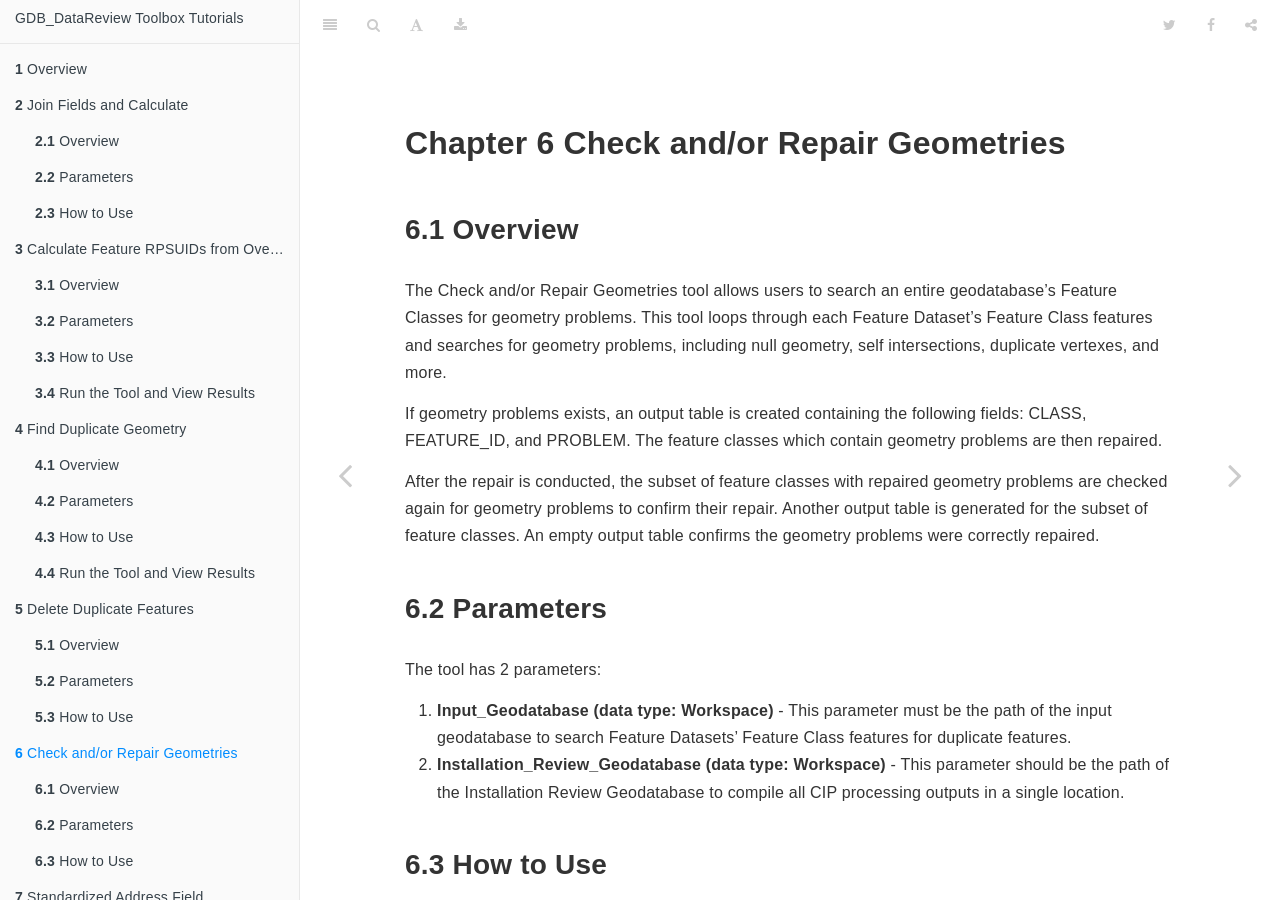
==== tutorialsbook/_book/chkGeom.html @ ae01319d "add tutorialbook htmls" ====
<!DOCTYPE html>
<html >

<head>

  <meta charset="UTF-8">
  <meta http-equiv="X-UA-Compatible" content="IE=edge">
  <title>GDB_DataReview ArcMap Toolbox Tutorials</title>
  <meta name="description" content="How to use the ArcMap GDB_DataReview Toolbox.">
  <meta name="generator" content="bookdown 0.7.8 and GitBook 2.6.7">

  <meta property="og:title" content="GDB_DataReview ArcMap Toolbox Tutorials" />
  <meta property="og:type" content="book" />
  
  
  <meta property="og:description" content="How to use the ArcMap GDB_DataReview Toolbox." />
  

  <meta name="twitter:card" content="summary" />
  <meta name="twitter:title" content="GDB_DataReview ArcMap Toolbox Tutorials" />
  
  <meta name="twitter:description" content="How to use the ArcMap GDB_DataReview Toolbox." />
  

<meta name="author" content="Air Force Civil Engineering Center (AFCEC) Geospatial Integration Office (GIO)">


<meta name="date" content="2018-05-03">

  <meta name="viewport" content="width=device-width, initial-scale=1">
  <meta name="apple-mobile-web-app-capable" content="yes">
  <meta name="apple-mobile-web-app-status-bar-style" content="black">
  
  
<link rel="prev" href="delFeats.html">
<link rel="next" href="stdAdd1.html">
<script src="libs/jquery-2.2.3/jquery.min.js"></script>
<link href="libs/gitbook-2.6.7/css/style.css" rel="stylesheet" />
<link href="libs/gitbook-2.6.7/css/plugin-bookdown.css" rel="stylesheet" />
<link href="libs/gitbook-2.6.7/css/plugin-highlight.css" rel="stylesheet" />
<link href="libs/gitbook-2.6.7/css/plugin-search.css" rel="stylesheet" />
<link href="libs/gitbook-2.6.7/css/plugin-fontsettings.css" rel="stylesheet" />










<link rel="stylesheet" href="style.css" type="text/css" />
</head>

<body>



  <div class="book without-animation with-summary font-size-2 font-family-1" data-basepath=".">

    <div class="book-summary">
      <nav role="navigation">

<ul class="summary">
<li><a href="./">GDB_DataReview Toolbox Tutorials</a></li>

<li class="divider"></li>
<li class="chapter" data-level="1" data-path="index.html"><a href="index.html"><i class="fa fa-check"></i><b>1</b> Overview</a></li>
<li class="chapter" data-level="2" data-path="joinCalc.html"><a href="joinCalc.html"><i class="fa fa-check"></i><b>2</b> Join Fields and Calculate</a><ul>
<li class="chapter" data-level="2.1" data-path="index.html"><a href="index.html#overview"><i class="fa fa-check"></i><b>2.1</b> Overview</a></li>
<li class="chapter" data-level="2.2" data-path="joinCalc.html"><a href="joinCalc.html#parameters"><i class="fa fa-check"></i><b>2.2</b> Parameters</a></li>
<li class="chapter" data-level="2.3" data-path="joinCalc.html"><a href="joinCalc.html#how-to-use"><i class="fa fa-check"></i><b>2.3</b> How to Use</a><ul>
<li class="chapter" data-level="2.3.1" data-path="joinCalc.html"><a href="joinCalc.html#begin-by-opening-the-toolbox"><i class="fa fa-check"></i><b>2.3.1</b> Begin by opening the toolbox</a></li>
<li class="chapter" data-level="2.3.2" data-path="joinCalc.html"><a href="joinCalc.html#fill-out-the-parameters"><i class="fa fa-check"></i><b>2.3.2</b> Fill out the parameters</a></li>
<li class="chapter" data-level="2.3.3" data-path="joinCalc.html"><a href="joinCalc.html#run-the-tool-and-view-results"><i class="fa fa-check"></i><b>2.3.3</b> Run the Tool and View Results</a></li>
</ul></li>
</ul></li>
<li class="chapter" data-level="3" data-path="spatjoinCalc.html"><a href="spatjoinCalc.html"><i class="fa fa-check"></i><b>3</b> Calculate Feature RPSUIDs from Overlapping Polygons</a><ul>
<li class="chapter" data-level="3.1" data-path="spatjoinCalc.html"><a href="spatjoinCalc.html#overview-1"><i class="fa fa-check"></i><b>3.1</b> Overview</a></li>
<li class="chapter" data-level="3.2" data-path="spatjoinCalc.html"><a href="spatjoinCalc.html#parameters-1"><i class="fa fa-check"></i><b>3.2</b> Parameters</a></li>
<li class="chapter" data-level="3.3" data-path="spatjoinCalc.html"><a href="spatjoinCalc.html#how-to-use-1"><i class="fa fa-check"></i><b>3.3</b> How to Use</a><ul>
<li class="chapter" data-level="3.3.1" data-path="spatjoinCalc.html"><a href="spatjoinCalc.html#begin-by-opening-the-toolbox-1"><i class="fa fa-check"></i><b>3.3.1</b> Begin by opening the toolbox</a></li>
<li class="chapter" data-level="3.3.2" data-path="spatjoinCalc.html"><a href="spatjoinCalc.html#fill-out-the-parameters-1"><i class="fa fa-check"></i><b>3.3.2</b> Fill out the parameters</a></li>
</ul></li>
<li class="chapter" data-level="3.4" data-path="spatjoinCalc.html"><a href="spatjoinCalc.html#run-the-tool-and-view-results-1"><i class="fa fa-check"></i><b>3.4</b> Run the Tool and View Results</a></li>
</ul></li>
<li class="chapter" data-level="4" data-path="dupGeom.html"><a href="dupGeom.html"><i class="fa fa-check"></i><b>4</b> Find Duplicate Geometry</a><ul>
<li class="chapter" data-level="4.1" data-path="dupGeom.html"><a href="dupGeom.html#overview-2"><i class="fa fa-check"></i><b>4.1</b> Overview</a></li>
<li class="chapter" data-level="4.2" data-path="dupGeom.html"><a href="dupGeom.html#parameters-2"><i class="fa fa-check"></i><b>4.2</b> Parameters</a></li>
<li class="chapter" data-level="4.3" data-path="dupGeom.html"><a href="dupGeom.html#how-to-use-2"><i class="fa fa-check"></i><b>4.3</b> How to Use</a><ul>
<li class="chapter" data-level="4.3.1" data-path="dupGeom.html"><a href="dupGeom.html#begin-by-opening-the-toolbox-2"><i class="fa fa-check"></i><b>4.3.1</b> Begin by opening the toolbox</a></li>
<li class="chapter" data-level="4.3.2" data-path="dupGeom.html"><a href="dupGeom.html#fill-out-the-parameters-2"><i class="fa fa-check"></i><b>4.3.2</b> Fill out the parameters</a></li>
</ul></li>
<li class="chapter" data-level="4.4" data-path="dupGeom.html"><a href="dupGeom.html#run-the-tool-and-view-results-2"><i class="fa fa-check"></i><b>4.4</b> Run the Tool and View Results</a></li>
</ul></li>
<li class="chapter" data-level="5" data-path="delFeats.html"><a href="delFeats.html"><i class="fa fa-check"></i><b>5</b> Delete Duplicate Features</a><ul>
<li class="chapter" data-level="5.1" data-path="delFeats.html"><a href="delFeats.html#overview-3"><i class="fa fa-check"></i><b>5.1</b> Overview</a></li>
<li class="chapter" data-level="5.2" data-path="delFeats.html"><a href="delFeats.html#parameters-3"><i class="fa fa-check"></i><b>5.2</b> Parameters</a></li>
<li class="chapter" data-level="5.3" data-path="delFeats.html"><a href="delFeats.html#how-to-use-3"><i class="fa fa-check"></i><b>5.3</b> How to Use</a><ul>
<li class="chapter" data-level="5.3.1" data-path="delFeats.html"><a href="delFeats.html#begin-by-opening-the-toolbox-3"><i class="fa fa-check"></i><b>5.3.1</b> Begin by opening the toolbox</a></li>
<li class="chapter" data-level="5.3.2" data-path="delFeats.html"><a href="delFeats.html#fill-out-the-parameters-3"><i class="fa fa-check"></i><b>5.3.2</b> Fill out the parameters</a></li>
<li class="chapter" data-level="5.3.3" data-path="delFeats.html"><a href="delFeats.html#run-the-tool-and-view-results-3"><i class="fa fa-check"></i><b>5.3.3</b> Run the Tool and View Results</a></li>
</ul></li>
</ul></li>
<li class="chapter" data-level="6" data-path="chkGeom.html"><a href="chkGeom.html"><i class="fa fa-check"></i><b>6</b> Check and/or Repair Geometries</a><ul>
<li class="chapter" data-level="6.1" data-path="chkGeom.html"><a href="chkGeom.html#overview-4"><i class="fa fa-check"></i><b>6.1</b> Overview</a></li>
<li class="chapter" data-level="6.2" data-path="chkGeom.html"><a href="chkGeom.html#parameters-4"><i class="fa fa-check"></i><b>6.2</b> Parameters</a></li>
<li class="chapter" data-level="6.3" data-path="chkGeom.html"><a href="chkGeom.html#how-to-use-4"><i class="fa fa-check"></i><b>6.3</b> How to Use</a><ul>
<li class="chapter" data-level="6.3.1" data-path="chkGeom.html"><a href="chkGeom.html#begin-by-opening-the-toolbox-4"><i class="fa fa-check"></i><b>6.3.1</b> Begin by opening the toolbox</a></li>
<li class="chapter" data-level="6.3.2" data-path="chkGeom.html"><a href="chkGeom.html#fill-out-the-parameters-4"><i class="fa fa-check"></i><b>6.3.2</b> Fill out the parameters</a></li>
<li class="chapter" data-level="6.3.3" data-path="chkGeom.html"><a href="chkGeom.html#run-the-tool-and-view-results-4"><i class="fa fa-check"></i><b>6.3.3</b> Run the Tool and View Results</a></li>
</ul></li>
</ul></li>
<li class="chapter" data-level="7" data-path="stdAdd1.html"><a href="stdAdd1.html"><i class="fa fa-check"></i><b>7</b> Standardized Address Field</a><ul>
<li class="chapter" data-level="7.1" data-path="stdAdd1.html"><a href="stdAdd1.html#overview-5"><i class="fa fa-check"></i><b>7.1</b> Overview</a></li>
<li class="chapter" data-level="7.2" data-path="stdAdd1.html"><a href="stdAdd1.html#parameters-5"><i class="fa fa-check"></i><b>7.2</b> Parameters</a></li>
<li class="chapter" data-level="7.3" data-path="stdAdd1.html"><a href="stdAdd1.html#how-to-use-5"><i class="fa fa-check"></i><b>7.3</b> How to Use</a><ul>
<li class="chapter" data-level="7.3.1" data-path="stdAdd1.html"><a href="stdAdd1.html#begin-by-opening-the-toolbox-5"><i class="fa fa-check"></i><b>7.3.1</b> Begin by opening the toolbox</a></li>
<li class="chapter" data-level="7.3.2" data-path="stdAdd1.html"><a href="stdAdd1.html#fill-out-the-parameters-5"><i class="fa fa-check"></i><b>7.3.2</b> Fill out the parameters</a></li>
<li class="chapter" data-level="7.3.3" data-path="stdAdd1.html"><a href="stdAdd1.html#run-the-tool-and-view-results-5"><i class="fa fa-check"></i><b>7.3.3</b> Run the Tool and View Results</a></li>
</ul></li>
</ul></li>
<li class="chapter" data-level="8" data-path="std3.html"><a href="std3.html"><i class="fa fa-check"></i><b>8</b> Standardized Road Prefix, Name, and Suffix</a><ul>
<li class="chapter" data-level="8.1" data-path="std3.html"><a href="std3.html#overview-6"><i class="fa fa-check"></i><b>8.1</b> Overview</a></li>
<li class="chapter" data-level="8.2" data-path="std3.html"><a href="std3.html#parameters-6"><i class="fa fa-check"></i><b>8.2</b> Parameters</a></li>
<li class="chapter" data-level="8.3" data-path="std3.html"><a href="std3.html#how-to-use-6"><i class="fa fa-check"></i><b>8.3</b> How to Use</a><ul>
<li class="chapter" data-level="8.3.1" data-path="std3.html"><a href="std3.html#begin-by-opening-the-toolbox-6"><i class="fa fa-check"></i><b>8.3.1</b> Begin by opening the toolbox</a></li>
<li class="chapter" data-level="8.3.2" data-path="std3.html"><a href="std3.html#fill-out-the-parameters-6"><i class="fa fa-check"></i><b>8.3.2</b> Fill out the parameters</a></li>
</ul></li>
<li class="chapter" data-level="8.4" data-path="std3.html"><a href="std3.html#run-the-tool-and-view-results-6"><i class="fa fa-check"></i><b>8.4</b> Run the Tool and View Results</a></li>
</ul></li>
<li class="chapter" data-level="9" data-path="indtSearch.html"><a href="indtSearch.html"><i class="fa fa-check"></i><b>9</b> Search for Missing and Indeterminant Data</a><ul>
<li class="chapter" data-level="9.1" data-path="indtSearch.html"><a href="indtSearch.html#overview-7"><i class="fa fa-check"></i><b>9.1</b> Overview</a></li>
<li class="chapter" data-level="9.2" data-path="indtSearch.html"><a href="indtSearch.html#parameters-7"><i class="fa fa-check"></i><b>9.2</b> Parameters</a></li>
<li class="chapter" data-level="9.3" data-path="indtSearch.html"><a href="indtSearch.html#how-to-use-7"><i class="fa fa-check"></i><b>9.3</b> How to Use</a><ul>
<li class="chapter" data-level="9.3.1" data-path="indtSearch.html"><a href="indtSearch.html#begin-by-opening-the-toolbox-7"><i class="fa fa-check"></i><b>9.3.1</b> Begin by opening the toolbox</a></li>
<li class="chapter" data-level="9.3.2" data-path="indtSearch.html"><a href="indtSearch.html#fill-out-the-parameters-7"><i class="fa fa-check"></i><b>9.3.2</b> Fill out the parameters</a></li>
</ul></li>
<li class="chapter" data-level="9.4" data-path="indtSearch.html"><a href="indtSearch.html#run-the-tool-and-view-results-7"><i class="fa fa-check"></i><b>9.4</b> Run the Tool and View Results</a></li>
</ul></li>
<li class="chapter" data-level="10" data-path="summIndt.html"><a href="summIndt.html"><i class="fa fa-check"></i><b>10</b> Summarise Indeterminant/Missing Data Tables</a><ul>
<li class="chapter" data-level="10.1" data-path="summIndt.html"><a href="summIndt.html#overview-8"><i class="fa fa-check"></i><b>10.1</b> Overview</a></li>
<li class="chapter" data-level="10.2" data-path="summIndt.html"><a href="summIndt.html#parameters-8"><i class="fa fa-check"></i><b>10.2</b> Parameters</a></li>
<li class="chapter" data-level="10.3" data-path="summIndt.html"><a href="summIndt.html#disclaimer"><i class="fa fa-check"></i><b>10.3</b> Disclaimer</a></li>
<li class="chapter" data-level="10.4" data-path="summIndt.html"><a href="summIndt.html#how-to-use-8"><i class="fa fa-check"></i><b>10.4</b> How to Use</a><ul>
<li class="chapter" data-level="10.4.1" data-path="summIndt.html"><a href="summIndt.html#begin-by-opening-the-toolbox-8"><i class="fa fa-check"></i><b>10.4.1</b> Begin by opening the toolbox</a></li>
<li class="chapter" data-level="10.4.2" data-path="summIndt.html"><a href="summIndt.html#fill-out-the-parameters-8"><i class="fa fa-check"></i><b>10.4.2</b> Fill out the parameters</a></li>
</ul></li>
<li class="chapter" data-level="10.5" data-path="summIndt.html"><a href="summIndt.html#run-the-tool-and-view-results-8"><i class="fa fa-check"></i><b>10.5</b> Run the Tool and View Results</a></li>
</ul></li>
<li class="chapter" data-level="11" data-path="exMeta.html"><a href="exMeta.html"><i class="fa fa-check"></i><b>11</b> Batch Export Metadata</a><ul>
<li class="chapter" data-level="11.1" data-path="exMeta.html"><a href="exMeta.html#overview-9"><i class="fa fa-check"></i><b>11.1</b> Overview</a></li>
<li class="chapter" data-level="11.2" data-path="exMeta.html"><a href="exMeta.html#parameters-9"><i class="fa fa-check"></i><b>11.2</b> Parameters</a></li>
<li class="chapter" data-level="11.3" data-path="exMeta.html"><a href="exMeta.html#how-to-use-9"><i class="fa fa-check"></i><b>11.3</b> How to Use</a><ul>
<li class="chapter" data-level="11.3.1" data-path="exMeta.html"><a href="exMeta.html#begin-by-opening-the-toolbox-9"><i class="fa fa-check"></i><b>11.3.1</b> Begin by opening the toolbox</a></li>
<li class="chapter" data-level="11.3.2" data-path="exMeta.html"><a href="exMeta.html#fill-out-the-parameters-9"><i class="fa fa-check"></i><b>11.3.2</b> Fill out the parameters</a></li>
</ul></li>
<li class="chapter" data-level="11.4" data-path="exMeta.html"><a href="exMeta.html#run-the-tool-and-view-results-9"><i class="fa fa-check"></i><b>11.4</b> Run the Tool and View Results</a></li>
</ul></li>
<li class="chapter" data-level="12" data-path="imMeta.html"><a href="imMeta.html"><i class="fa fa-check"></i><b>12</b> Batch Import Metadata</a><ul>
<li class="chapter" data-level="12.1" data-path="imMeta.html"><a href="imMeta.html#overview-10"><i class="fa fa-check"></i><b>12.1</b> Overview</a></li>
<li class="chapter" data-level="12.2" data-path="imMeta.html"><a href="imMeta.html#parameters-10"><i class="fa fa-check"></i><b>12.2</b> Parameters</a></li>
<li class="chapter" data-level="12.3" data-path="imMeta.html"><a href="imMeta.html#how-to-use-10"><i class="fa fa-check"></i><b>12.3</b> How to Use</a><ul>
<li class="chapter" data-level="12.3.1" data-path="imMeta.html"><a href="imMeta.html#begin-by-opening-the-toolbox-10"><i class="fa fa-check"></i><b>12.3.1</b> Begin by opening the toolbox</a></li>
<li class="chapter" data-level="12.3.2" data-path="imMeta.html"><a href="imMeta.html#fill-out-the-parameters-10"><i class="fa fa-check"></i><b>12.3.2</b> Fill out the parameters</a></li>
</ul></li>
<li class="chapter" data-level="12.4" data-path="imMeta.html"><a href="imMeta.html#run-the-tool-and-view-results-10"><i class="fa fa-check"></i><b>12.4</b> Run the Tool and View Results</a></li>
</ul></li>
<li class="divider"></li>
<li><a href="https://github.com/rstudio/bookdown" target="blank">Published with bookdown</a></li>

</ul>

      </nav>
    </div>

    <div class="book-body">
      <div class="body-inner">
        <div class="book-header" role="navigation">
          <h1>
            <i class="fa fa-circle-o-notch fa-spin"></i><a href="./">GDB_DataReview ArcMap Toolbox Tutorials</a>
          </h1>
        </div>

        <div class="page-wrapper" tabindex="-1" role="main">
          <div class="page-inner">

            <section class="normal" id="section-">
<div id="chkGeom" class="section level1">
<h1><span class="header-section-number">Chapter 6</span> Check and/or Repair Geometries</h1>
<div id="overview-4" class="section level2">
<h2><span class="header-section-number">6.1</span> Overview</h2>
<p>The Check and/or Repair Geometries tool allows users to search an entire geodatabase’s Feature Classes for geometry problems. This tool loops through each Feature Dataset’s Feature Class features and searches for geometry problems, including null geometry, self intersections, duplicate vertexes, and more.</p>
<p>If geometry problems exists, an output table is created containing the following fields: CLASS, FEATURE_ID, and PROBLEM. The feature classes which contain geometry problems are then repaired.</p>
<p>After the repair is conducted, the subset of feature classes with repaired geometry problems are checked again for geometry problems to confirm their repair. Another output table is generated for the subset of feature classes. An empty output table confirms the geometry problems were correctly repaired.</p>
</div>
<div id="parameters-4" class="section level2">
<h2><span class="header-section-number">6.2</span> Parameters</h2>
<p>The tool has 2 parameters:</p>
<ol style="list-style-type: decimal">
<li><strong>Input_Geodatabase (data type: Workspace)</strong> - This parameter must be the path of the input geodatabase to search Feature Datasets’ Feature Class features for duplicate features.<br />
</li>
<li><strong>Installation_Review_Geodatabase (data type: Workspace)</strong> - This parameter should be the path of the Installation Review Geodatabase to compile all CIP processing outputs in a single location.</li>
</ol>
</div>
<div id="how-to-use-4" class="section level2">
<h2><span class="header-section-number">6.3</span> How to Use</h2>
<div id="begin-by-opening-the-toolbox-4" class="section level3">
<h3><span class="header-section-number">6.3.1</span> Begin by opening the toolbox</h3>
Navigate to the location of the script toolbox, then right-click the ‘Check and/or Repair Geometry’ script tool to open (Fig. <a href="chkGeom.html#fig:chkGopen">6.1</a>).
<div class="figure" style="text-align: center"><span id="fig:chkGopen"></span>
<img src="figures/chkG-open.jpg" alt="Opening the Delete Duplicate Features tool"  />
<p class="caption">
Figure 6.1: Opening the Delete Duplicate Features tool
</p>
</div>
</div>
<div id="fill-out-the-parameters-4" class="section level3">
<h3><span class="header-section-number">6.3.2</span> Fill out the parameters</h3>
Next, fill out the parameters for the tool. Here, we want to search all Feature Classes within Feature Datasets in the Example.gdb for duplicate features (Fig. <a href="chkGeom.html#fig:chkGparams">6.2</a>). Last, we specify where we want to output the resulting tables, prefereably in an Installation Review geodatabase specifically for holding CIP processing results.<br />

<div class="figure" style="text-align: center"><span id="fig:chkGparams"></span>
<img src="figures/chkG-params.jpg" alt="Delete Duplicate Features parameters"  />
<p class="caption">
Figure 6.2: Delete Duplicate Features parameters
</p>
</div>
</div>
<div id="run-the-tool-and-view-results-4" class="section level3">
<h3><span class="header-section-number">6.3.3</span> Run the Tool and View Results</h3>
While the tool runs (with Background Processing disabled), we can see the messages from the tool, which displays the following: how many feature classes are being checked for geometry problems, how many geometry problems that were found, where the output results are found, how many and which feature classes will be processed to repair geometry problems, how many feature classes are being re-checked for geometry errors, and how many geometry problems were found after the re-check (Fig. <a href="chkGeom.html#fig:chkGmessages">6.3</a>).
<div class="figure" style="text-align: center"><span id="fig:chkGmessages"></span>
<img src="figures/chkG-messages.jpg" alt="Delete Duplicate Features messages"  />
<p class="caption">
Figure 6.3: Delete Duplicate Features messages
</p>
</div>
<p>Here, we see that 16 geometry problems were found in the Yaeger CIP geodatabase across 10 different feature classes, with each listed. A re-check was conducted on the 10 feature classes and then 0 geometry problems were found (Fig. <a href="chkGeom.html#fig:chkGafter">6.4</a>).</p>
<div class="figure" style="text-align: center"><span id="fig:chkGafter"></span>
<img src="figures/chkG-after.jpg" alt="Delete Duplicate Features messages"  />
<p class="caption">
Figure 6.4: Delete Duplicate Features messages
</p>
</div>

</div>
</div>
</div>
            </section>

          </div>
        </div>
      </div>
<a href="delFeats.html" class="navigation navigation-prev " aria-label="Previous page"><i class="fa fa-angle-left"></i></a>
<a href="stdAdd1.html" class="navigation navigation-next " aria-label="Next page"><i class="fa fa-angle-right"></i></a>
    </div>
  </div>
<script src="libs/gitbook-2.6.7/js/app.min.js"></script>
<script src="libs/gitbook-2.6.7/js/lunr.js"></script>
<script src="libs/gitbook-2.6.7/js/plugin-search.js"></script>
<script src="libs/gitbook-2.6.7/js/plugin-sharing.js"></script>
<script src="libs/gitbook-2.6.7/js/plugin-fontsettings.js"></script>
<script src="libs/gitbook-2.6.7/js/plugin-bookdown.js"></script>
<script src="libs/gitbook-2.6.7/js/jquery.highlight.js"></script>
<script>
gitbook.require(["gitbook"], function(gitbook) {
gitbook.start({
"sharing": {
"github": false,
"facebook": true,
"twitter": true,
"google": false,
"linkedin": false,
"weibo": false,
"instapper": false,
"vk": false,
"all": ["facebook", "google", "twitter", "linkedin", "weibo", "instapaper"]
},
"fontsettings": {
"theme": "white",
"family": "sans",
"size": 2
},
"edit": {
"link": null,
"text": null
},
"download": ["GDB_DataReview_Toolbox_Tutorials.pdf", "GDB_DataReview_Toolbox_Tutorials.epub"],
"toc": {
"collapse": "subsection"
}
});
});
</script>

</body>

</html>
---- tutorialsbook/_book/libs/gitbook-2.6.7/css/plugin-highlight.css ----
.book .book-body .page-wrapper .page-inner section.normal pre,
.book .book-body .page-wrapper .page-inner section.normal code {
  /* http://jmblog.github.com/color-themes-for-google-code-highlightjs */
  /* Tomorrow Comment */
  /* Tomorrow Red */
  /* Tomorrow Orange */
  /* Tomorrow Yellow */
  /* Tomorrow Green */
  /* Tomorrow Aqua */
  /* Tomorrow Blue */
  /* Tomorrow Purple */
}
.book .book-body .page-wrapper .page-inner section.normal pre .hljs-comment,
.book .book-body .page-wrapper .page-inner section.normal code .hljs-comment,
.book .book-body .page-wrapper .page-inner section.normal pre .hljs-title,
.book .book-body .page-wrapper .page-inner section.normal code .hljs-title {
  color: #8e908c;
}
.book .book-body .page-wrapper .page-inner section.normal pre .hljs-variable,
.book .book-body .page-wrapper .page-inner section.normal code .hljs-variable,
.book .book-body .page-wrapper .page-inner section.normal pre .hljs-attribute,
.book .book-body .page-wrapper .page-inner section.normal code .hljs-attribute,
.book .book-body .page-wrapper .page-inner section.normal pre .hljs-tag,
.book .book-body .page-wrapper .page-inner section.normal code .hljs-tag,
.book .book-body .page-wrapper .page-inner section.normal pre .hljs-regexp,
.book .book-body .page-wrapper .page-inner section.normal code .hljs-regexp,
.book .book-body .page-wrapper .page-inner section.normal pre .ruby .hljs-constant,
.book .book-body .page-wrapper .page-inner section.normal code .ruby .hljs-constant,
.book .book-body .page-wrapper .page-inner section.normal pre .xml .hljs-tag .hljs-title,
.book .book-body .page-wrapper .page-inner section.normal code .xml .hljs-tag .hljs-title,
.book .book-body .page-wrapper .page-inner section.normal pre .xml .hljs-pi,
.book .book-body .page-wrapper .page-inner section.normal code .xml .hljs-pi,
.book .book-body .page-wrapper .page-inner section.normal pre .xml .hljs-doctype,
.book .book-body .page-wrapper .page-inner section.normal code .xml .hljs-doctype,
.book .book-body .page-wrapper .page-inner section.normal pre .html .hljs-doctype,
.book .book-body .page-wrapper .page-inner section.normal code .html .hljs-doctype,
.book .book-body .page-wrapper .page-inner section.normal pre .css .hljs-id,
.book .book-body .page-wrapper .page-inner section.normal code .css .hljs-id,
.book .book-body .page-wrapper .page-inner section.normal pre .css .hljs-class,
.book .book-body .page-wrapper .page-inner section.normal code .css .hljs-class,
.book .book-body .page-wrapper .page-inner section.normal pre .css .hljs-pseudo,
.book .book-body .page-wrapper .page-inner section.normal code .css .hljs-pseudo {
  color: #c82829;
}
.book .book-body .page-wrapper .page-inner section.normal pre .hljs-number,
.book .book-body .page-wrapper .page-inner section.normal code .hljs-number,
.book .book-body .page-wrapper .page-inner section.normal pre .hljs-preprocessor,
.book .book-body .page-wrapper .page-inner section.normal code .hljs-preprocessor,
.book .book-body .page-wrapper .page-inner section.normal pre .hljs-pragma,
.book .book-body .page-wrapper .page-inner section.normal code .hljs-pragma,
.book .book-body .page-wrapper .page-inner section.normal pre .hljs-built_in,
.book .book-body .page-wrapper .page-inner section.normal code .hljs-built_in,
.book .book-body .page-wrapper .page-inner section.normal pre .hljs-literal,
.book .book-body .page-wrapper .page-inner section.normal code .hljs-literal,
.book .book-body .page-wrapper .page-inner section.normal pre .hljs-params,
.book .book-body .page-wrapper .page-inner section.normal code .hljs-params,
.book .book-body .page-wrapper .page-inner section.normal pre .hljs-constant,
.book .book-body .page-wrapper .page-inner section.normal code .hljs-constant {
  color: #f5871f;
}
.book .book-body .page-wrapper .page-inner section.normal pre .ruby .hljs-class .hljs-title,
.book .book-body .page-wrapper .page-inner section.normal code .ruby .hljs-class .hljs-title,
.book .book-body .page-wrapper .page-inner section.normal pre .css .hljs-rules .hljs-attribute,
.book .book-body .page-wrapper .page-inner section.normal code .css .hljs-rules .hljs-attribute {
  color: #eab700;
}
.book .book-body .page-wrapper .page-inner section.normal pre .hljs-string,
.book .book-body .page-wrapper .page-inner section.normal code .hljs-string,
.book .book-body .page-wrapper .page-inner section.normal pre .hljs-value,
.book .book-body .page-wrapper .page-inner section.normal code .hljs-value,
.book .book-body .page-wrapper .page-inner section.normal pre .hljs-inheritance,
.book .book-body .page-wrapper .page-inner section.normal code .hljs-inheritance,
.book .book-body .page-wrapper .page-inner section.normal pre .hljs-header,
.book .book-body .page-wrapper .page-inner section.normal code .hljs-header,
.book .book-body .page-wrapper .page-inner section.normal pre .ruby .hljs-symbol,
.book .book-body .page-wrapper .page-inner section.normal code .ruby .hljs-symbol,
.book .book-body .page-wrapper .page-inner section.normal pre .xml .hljs-cdata,
.book .book-body .page-wrapper .page-inner section.normal code .xml .hljs-cdata {
  color: #718c00;
}
.book .book-body .page-wrapper .page-inner section.normal pre .css .hljs-hexcolor,
.book .book-body .page-wrapper .page-inner section.normal code .css .hljs-hexcolor {
  color: #3e999f;
}
.book .book-body .page-wrapper .page-inner section.normal pre .hljs-function,
.book .book-body .page-wrapper .page-inner section.normal code .hljs-function,
.book .book-body .page-wrapper .page-inner section.normal pre .python .hljs-decorator,
.book .book-body .page-wrapper .page-inner section.normal code .python .hljs-decorator,
.book .book-body .page-wrapper .page-inner section.normal pre .python .hljs-title,
.book .book-body .page-wrapper .page-inner section.normal code .python .hljs-title,
.book .book-body .page-wrapper .page-inner section.normal pre .ruby .hljs-function .hljs-title,
.book .book-body .page-wrapper .page-inner section.normal code .ruby .hljs-function .hljs-title,
.book .book-body .page-wrapper .page-inner section.normal pre .ruby .hljs-title .hljs-keyword,
.book .book-body .page-wrapper .page-inner section.normal code .ruby .hljs-title .hljs-keyword,
.book .book-body .page-wrapper .page-inner section.normal pre .perl .hljs-sub,
.book .book-body .page-wrapper .page-inner section.normal code .perl .hljs-sub,
.book .book-body .page-wrapper .page-inner section.normal pre .javascript .hljs-title,
.book .book-body .page-wrapper .page-inner section.normal code .javascript .hljs-title,
.book .book-body .page-wrapper .page-inner section.normal pre .coffeescript .hljs-title,
.book .book-body .page-wrapper .page-inner section.normal code .coffeescript .hljs-title {
  color: #4271ae;
}
.book .book-body .page-wrapper .page-inner section.normal pre .hljs-keyword,
.book .book-body .page-wrapper .page-inner section.normal code .hljs-keyword,
.book .book-body .page-wrapper .page-inner section.normal pre .javascript .hljs-function,
.book .book-body .page-wrapper .page-inner section.normal code .javascript .hljs-function {
  color: #8959a8;
}
.book .book-body .page-wrapper .page-inner section.normal pre .hljs,
.book .book-body .page-wrapper .page-inner section.normal code .hljs {
  display: block;
  background: white;
  color: #4d4d4c;
  padding: 0.5em;
}
.book .book-body .page-wrapper .page-inner section.normal pre .coffeescript .javascript,
.book .book-body .page-wrapper .page-inner section.normal code .coffeescript .javascript,
.book .book-body .page-wrapper .page-inner section.normal pre .javascript .xml,
.book .book-body .page-wrapper .page-inner section.normal code .javascript .xml,
.book .book-body .page-wrapper .page-inner section.normal pre .tex .hljs-formula,
.book .book-body .page-wrapper .page-inner section.normal code .tex .hljs-formula,
.book .book-body .page-wrapper .page-inner section.normal pre .xml .javascript,
.book .book-body .page-wrapper .page-inner section.normal code .xml .javascript,
.book .book-body .page-wrapper .page-inner section.normal pre .xml .vbscript,
.book .book-body .page-wrapper .page-inner section.normal code .xml .vbscript,
.book .book-body .page-wrapper .page-inner section.normal pre .xml .css,
.book .book-body .page-wrapper .page-inner section.normal code .xml .css,
.book .book-body .page-wrapper .page-inner section.normal pre .xml .hljs-cdata,
.book .book-body .page-wrapper .page-inner section.normal code .xml .hljs-cdata {
  opacity: 0.5;
}
.book.color-theme-1 .book-body .page-wrapper .page-inner section.normal pre,
.book.color-theme-1 .book-body .page-wrapper .page-inner section.normal code {
  /*

Orginal Style from ethanschoonover.com/solarized (c) Jeremy Hull <sourdrums@gmail.com>

*/
  /* Solarized Green */
  /* Solarized Cyan */
  /* Solarized Blue */
  /* Solarized Yellow */
  /* Solarized Orange */
  /* Solarized Red */
  /* Solarized Violet */
}
.book.color-theme-1 .book-body .page-wrapper .page-inner section.normal pre .hljs,
.book.color-theme-1 .book-body .page-wrapper .page-inner section.normal code .hljs {
  display: block;
  padding: 0.5em;
  background: #fdf6e3;
  color: #657b83;
}
.book.color-theme-1 .book-body .page-wrapper .page-inner section.normal pre .hljs-comment,
.book.color-theme-1 .book-body .page-wrapper .page-inner section.normal code .hljs-comment,
.book.color-theme-1 .book-body .page-wrapper .page-inner section.normal pre .hljs-template_comment,
.book.color-theme-1 .book-body .page-wrapper .page-inner section.normal code .hljs-template_comment,
.book.color-theme-1 .book-body .page-wrapper .page-inner section.normal pre .diff .hljs-header,
.book.color-theme-1 .book-body .page-wrapper .page-inner section.normal code .diff .hljs-header,
.book.color-theme-1 .book-body .page-wrapper .page-inner section.normal pre .hljs-doctype,
.book.color-theme-1 .book-body .page-wrapper .page-inner section.normal code .hljs-doctype,
.book.color-theme-1 .book-body .page-wrapper .page-inner section.normal pre .hljs-pi,
.book.color-theme-1 .book-body .page-wrapper .page-inner section.normal code .hljs-pi,
.book.color-theme-1 .book-body .page-wrapper .page-inner section.normal pre .lisp .hljs-string,
.book.color-theme-1 .book-body .page-wrapper .page-inner section.normal code .lisp .hljs-string,
.book.color-theme-1 .book-body .page-wrapper .page-inner section.normal pre .hljs-javadoc,
.book.color-theme-1 .book-body .page-wrapper .page-inner section.normal code .hljs-javadoc {
  color: #93a1a1;
}
.book.color-theme-1 .book-body .page-wrapper .page-inner section.normal pre .hljs-keyword,
.book.color-theme-1 .book-body .page-wrapper .page-inner section.normal code .hljs-keyword,
.book.color-theme-1 .book-body .page-wrapper .page-inner section.normal pre .hljs-winutils,
.book.color-theme-1 .book-body .page-wrapper .page-inner section.normal code .hljs-winutils,
.book.color-theme-1 .book-body .page-wrapper .page-inner section.normal pre .method,
.book.color-theme-1 .book-body .page-wrapper .page-inner section.normal code .method,
.book.color-theme-1 .book-body .page-wrapper .page-inner section.normal pre .hljs-addition,
.book.color-theme-1 .book-body .page-wrapper .page-inner section.normal code .hljs-addition,
.book.color-theme-1 .book-body .page-wrapper .page-inner section.normal pre .css .hljs-tag,
.book.color-theme-1 .book-body .page-wrapper .page-inner section.normal code .css .hljs-tag,
.book.color-theme-1 .book-body .page-wrapper .page-inner section.normal pre .hljs-request,
.book.color-theme-1 .book-body .page-wrapper .page-inner section.normal code .hljs-request,
.book.color-theme-1 .book-body .page-wrapper .page-inner section.normal pre .hljs-status,
.book.color-theme-1 .book-body .page-wrapper .page-inner section.normal code .hljs-status,
.book.color-theme-1 .book-body .page-wrapper .page-inner section.normal pre .nginx .hljs-title,
.book.color-theme-1 .book-body .page-wrapper .page-inner section.normal code .nginx .hljs-title {
  color: #859900;
}
.book.color-theme-1 .book-body .page-wrapper .page-inner section.normal pre .hljs-number,
.book.color-theme-1 .book-body .page-wrapper .page-inner section.normal code .hljs-number,
.book.color-theme-1 .book-body .page-wrapper .page-inner section.normal pre .hljs-command,
.book.color-theme-1 .book-body .page-wrapper .page-inner section.normal code .hljs-command,
.book.color-theme-1 .book-body .page-wrapper .page-inner section.normal pre .hljs-string,
.book.color-theme-1 .book-body .page-wrapper .page-inner section.normal code .hljs-string,
.book.color-theme-1 .book-body .page-wrapper .page-inner section.normal pre .hljs-tag .hljs-value,
.book.color-theme-1 .book-body .page-wrapper .page-inner section.normal code .hljs-tag .hljs-value,
.book.color-theme-1 .book-body .page-wrapper .page-inner section.normal pre .hljs-rules .hljs-value,
.book.color-theme-1 .book-body .page-wrapper .page-inner section.normal code .hljs-rules .hljs-value,
.book.color-theme-1 .book-body .page-wrapper .page-inner section.normal pre .hljs-phpdoc,
.book.color-theme-1 .book-body .page-wrapper .page-inner section.normal code .hljs-phpdoc,
.book.color-theme-1 .book-body .page-wrapper .page-inner section.normal pre .tex .hljs-formula,
.book.color-theme-1 .book-body .page-wrapper .page-inner section.normal code .tex .hljs-formula,
.book.color-theme-1 .book-body .page-wrapper .page-inner section.normal pre .hljs-regexp,
.book.color-theme-1 .book-body .page-wrapper .page-inner section.normal code .hljs-regexp,
.book.color-theme-1 .book-body .page-wrapper .page-inner section.normal pre .hljs-hexcolor,
.book.color-theme-1 .book-body .page-wrapper .page-inner section.normal code .hljs-hexcolor,
.book.color-theme-1 .book-body .page-wrapper .page-inner section.normal pre .hljs-link_url,
.book.color-theme-1 .book-body .page-wrapper .page-inner section.normal code .hljs-link_url {
  color: #2aa198;
}
.book.color-theme-1 .book-body .page-wrapper .page-inner section.normal pre .hljs-title,
.book.color-theme-1 .book-body .page-wrapper .page-inner section.normal code .hljs-title,
.book.color-theme-1 .book-body .page-wrapper .page-inner section.normal pre .hljs-localvars,
.book.color-theme-1 .book-body .page-wrapper .page-inner section.normal code .hljs-localvars,
.book.color-theme-1 .book-body .page-wrapper .page-inner section.normal pre .hljs-chunk,
.book.color-theme-1 .book-body .page-wrapper .page-inner section.normal code .hljs-chunk,
.book.color-theme-1 .book-body .page-wrapper .page-inner section.normal pre .hljs-decorator,
.book.color-theme-1 .book-body .page-wrapper .page-inner section.normal code .hljs-decorator,
.book.color-theme-1 .book-body .page-wrapper .page-inner section.normal pre .hljs-built_in,
.book.color-theme-1 .book-body .page-wrapper .page-inner section.normal code .hljs-built_in,
.book.color-theme-1 .book-body .page-wrapper .page-inner section.normal pre .hljs-identifier,
.book.color-theme-1 .book-body .page-wrapper .page-inner section.normal code .hljs-identifier,
.book.color-theme-1 .book-body .page-wrapper .page-inner section.normal pre .vhdl .hljs-literal,
.book.color-theme-1 .book-body .page-wrapper .page-inner section.normal code .vhdl .hljs-literal,
.book.color-theme-1 .book-body .page-wrapper .page-inner section.normal pre .hljs-id,
.book.color-theme-1 .book-body .page-wrapper .page-inner section.normal code .hljs-id,
.book.color-theme-1 .book-body .page-wrapper .page-inner section.normal pre .css .hljs-function,
.book.color-theme-1 .book-body .page-wrapper .page-inner section.normal code .css .hljs-function {
  color: #268bd2;
}
.book.color-theme-1 .book-body .page-wrapper .page-inner section.normal pre .hljs-attribute,
.book.color-theme-1 .book-body .page-wrapper .page-inner section.normal code .hljs-attribute,
.book.color-theme-1 .book-body .page-wrapper .page-inner section.normal pre .hljs-variable,
.book.color-theme-1 .book-body .page-wrapper .page-inner section.normal code .hljs-variable,
.book.color-theme-1 .book-body .page-wrapper .page-inner section.normal pre .lisp .hljs-body,
.book.color-theme-1 .book-body .page-wrapper .page-inner section.normal code .lisp .hljs-body,
.book.color-theme-1 .book-body .page-wrapper .page-inner section.normal pre .smalltalk .hljs-number,
.book.color-theme-1 .book-body .page-wrapper .page-inner section.normal code .smalltalk .hljs-number,
.book.color-theme-1 .book-body .page-wrapper .page-inner section.normal pre .hljs-constant,
.book.color-theme-1 .book-body .page-wrapper .page-inner section.normal code .hljs-constant,
.book.color-theme-1 .book-body .page-wrapper .page-inner section.normal pre .hljs-class .hljs-title,
.book.color-theme-1 .book-body .page-wrapper .page-inner section.normal code .hljs-class .hljs-title,
.book.color-theme-1 .book-body .page-wrapper .page-inner section.normal pre .hljs-parent,
.book.color-theme-1 .book-body .page-wrapper .page-inner section.normal code .hljs-parent,
.book.color-theme-1 .book-body .page-wrapper .page-inner section.normal pre .haskell .hljs-type,
.book.color-theme-1 .book-body .page-wrapper .page-inner section.normal code .haskell .hljs-type,
.book.color-theme-1 .book-body .page-wrapper .page-inner section.normal pre .hljs-link_reference,
.book.color-theme-1 .book-body .page-wrapper .page-inner section.normal code .hljs-link_reference {
  color: #b58900;
}
.book.color-theme-1 .book-body .page-wrapper .page-inner section.normal pre .hljs-preprocessor,
.book.color-theme-1 .book-body .page-wrapper .page-inner section.normal code .hljs-preprocessor,
.book.color-theme-1 .book-body .page-wrapper .page-inner section.normal pre .hljs-preprocessor .hljs-keyword,
.book.color-theme-1 .book-body .page-wrapper .page-inner section.normal code .hljs-preprocessor .hljs-keyword,
.book.color-theme-1 .book-body .page-wrapper .page-inner section.normal pre .hljs-pragma,
.book.color-theme-1 .book-body .page-wrapper .page-inner section.normal code .hljs-pragma,
.book.color-theme-1 .book-body .page-wrapper .page-inner section.normal pre .hljs-shebang,
.book.color-theme-1 .book-body .page-wrapper .page-inner section.normal code .hljs-shebang,
.book.color-theme-1 .book-body .page-wrapper .page-inner section.normal pre .hljs-symbol,
.book.color-theme-1 .book-body .page-wrapper .page-inner section.normal code .hljs-symbol,
.book.color-theme-1 .book-body .page-wrapper .page-inner section.normal pre .hljs-symbol .hljs-string,
.book.color-theme-1 .book-body .page-wrapper .page-inner section.normal code .hljs-symbol .hljs-string,
.book.color-theme-1 .book-body .page-wrapper .page-inner section.normal pre .diff .hljs-change,
.book.color-theme-1 .book-body .page-wrapper .page-inner section.normal code .diff .hljs-change,
.book.color-theme-1 .book-body .page-wrapper .page-inner section.normal pre .hljs-special,
.book.color-theme-1 .book-body .page-wrapper .page-inner section.normal code .hljs-special,
.book.color-theme-1 .book-body .page-wrapper .page-inner section.normal pre .hljs-attr_selector,
.book.color-theme-1 .book-body .page-wrapper .page-inner section.normal code .hljs-attr_selector,
.book.color-theme-1 .book-body .page-wrapper .page-inner section.normal pre .hljs-subst,
.book.color-theme-1 .book-body .page-wrapper .page-inner section.normal code .hljs-subst,
.book.color-theme-1 .book-body .page-wrapper .page-inner section.normal pre .hljs-cdata,
.book.color-theme-1 .book-body .page-wrapper .page-inner section.normal code .hljs-cdata,
.book.color-theme-1 .book-body .page-wrapper .page-inner section.normal pre .clojure .hljs-title,
.book.color-theme-1 .book-body .page-wrapper .page-inner section.normal code .clojure .hljs-title,
.book.color-theme-1 .book-body .page-wrapper .page-inner section.normal pre .css .hljs-pseudo,
.book.color-theme-1 .book-body .page-wrapper .page-inner section.normal code .css .hljs-pseudo,
.book.color-theme-1 .book-body .page-wrapper .page-inner section.normal pre .hljs-header,
.book.color-theme-1 .book-body .page-wrapper .page-inner section.normal code .hljs-header {
  color: #cb4b16;
}
.book.color-theme-1 .book-body .page-wrapper .page-inner section.normal pre .hljs-deletion,
.book.color-theme-1 .book-body .page-wrapper .page-inner section.normal code .hljs-deletion,
.book.color-theme-1 .book-body .page-wrapper .page-inner section.normal pre .hljs-important,
.book.color-theme-1 .book-body .page-wrapper .page-inner section.normal code .hljs-important {
  color: #dc322f;
}
.book.color-theme-1 .book-body .page-wrapper .page-inner section.normal pre .hljs-link_label,
.book.color-theme-1 .book-body .page-wrapper .page-inner section.normal code .hljs-link_label {
  color: #6c71c4;
}
.book.color-theme-1 .book-body .page-wrapper .page-inner section.normal pre .tex .hljs-formula,
.book.color-theme-1 .book-body .page-wrapper .page-inner section.normal code .tex .hljs-formula {
  background: #eee8d5;
}
.book.color-theme-2 .book-body .page-wrapper .page-inner section.normal pre,
.book.color-theme-2 .book-body .page-wrapper .page-inner section.normal code {
  /* Tomorrow Night Bright Theme */
  /* Original theme - https://github.com/chriskempson/tomorrow-theme */
  /* http://jmblog.github.com/color-themes-for-google-code-highlightjs */
  /* Tomorrow Comment */
  /* Tomorrow Red */
  /* Tomorrow Orange */
  /* Tomorrow Yellow */
  /* Tomorrow Green */
  /* Tomorrow Aqua */
  /* Tomorrow Blue */
  /* Tomorrow Purple */
}
.book.color-theme-2 .book-body .page-wrapper .page-inner section.normal pre .hljs-comment,
.book.color-theme-2 .book-body .page-wrapper .page-inner section.normal code .hljs-comment,
.book.color-theme-2 .book-body .page-wrapper .page-inner section.normal pre .hljs-title,
.book.color-theme-2 .book-body .page-wrapper .page-inner section.normal code .hljs-title {
  color: #969896;
}
.book.color-theme-2 .book-body .page-wrapper .page-inner section.normal pre .hljs-variable,
.book.color-theme-2 .book-body .page-wrapper .page-inner section.normal code .hljs-variable,
.book.color-theme-2 .book-body .page-wrapper .page-inner section.normal pre .hljs-attribute,
.book.color-theme-2 .book-body .page-wrapper .page-inner section.normal code .hljs-attribute,
.book.color-theme-2 .book-body .page-wrapper .page-inner section.normal pre .hljs-tag,
.book.color-theme-2 .book-body .page-wrapper .page-inner section.normal code .hljs-tag,
.book.color-theme-2 .book-body .page-wrapper .page-inner section.normal pre .hljs-regexp,
.book.color-theme-2 .book-body .page-wrapper .page-inner section.normal code .hljs-regexp,
.book.color-theme-2 .book-body .page-wrapper .page-inner section.normal pre .ruby .hljs-constant,
.book.color-theme-2 .book-body .page-wrapper .page-inner section.normal code .ruby .hljs-constant,
.book.color-theme-2 .book-body .page-wrapper .page-inner section.normal pre .xml .hljs-tag .hljs-title,
.book.color-theme-2 .book-body .page-wrapper .page-inner section.normal code .xml .hljs-tag .hljs-title,
.book.color-theme-2 .book-body .page-wrapper .page-inner section.normal pre .xml .hljs-pi,
.book.color-theme-2 .book-body .page-wrapper .page-inner section.normal code .xml .hljs-pi,
.book.color-theme-2 .book-body .page-wrapper .page-inner section.normal pre .xml .hljs-doctype,
.book.color-theme-2 .book-body .page-wrapper .page-inner section.normal code .xml .hljs-doctype,
.book.color-theme-2 .book-body .page-wrapper .page-inner section.normal pre .html .hljs-doctype,
.book.color-theme-2 .book-body .page-wrapper .page-inner section.normal code .html .hljs-doctype,
.book.color-theme-2 .book-body .page-wrapper .page-inner section.normal pre .css .hljs-id,
.book.color-theme-2 .book-body .page-wrapper .page-inner section.normal code .css .hljs-id,
.book.color-theme-2 .book-body .page-wrapper .page-inner section.normal pre .css .hljs-class,
.book.color-theme-2 .book-body .page-wrapper .page-inner section.normal code .css .hljs-class,
.book.color-theme-2 .book-body .page-wrapper .page-inner section.normal pre .css .hljs-pseudo,
.book.color-theme-2 .book-body .page-wrapper .page-inner section.normal code .css .hljs-pseudo {
  color: #d54e53;
}
.book.color-theme-2 .book-body .page-wrapper .page-inner section.normal pre .hljs-number,
.book.color-theme-2 .book-body .page-wrapper .page-inner section.normal code .hljs-number,
.book.color-theme-2 .book-body .page-wrapper .page-inner section.normal pre .hljs-preprocessor,
.book.color-theme-2 .book-body .page-wrapper .page-inner section.normal code .hljs-preprocessor,
.book.color-theme-2 .book-body .page-wrapper .page-inner section.normal pre .hljs-pragma,
.book.color-theme-2 .book-body .page-wrapper .page-inner section.normal code .hljs-pragma,
.book.color-theme-2 .book-body .page-wrapper .page-inner section.normal pre .hljs-built_in,
.book.color-theme-2 .book-body .page-wrapper .page-inner section.normal code .hljs-built_in,
.book.color-theme-2 .book-body .page-wrapper .page-inner section.normal pre .hljs-literal,
.book.color-theme-2 .book-body .page-wrapper .page-inner section.normal code .hljs-literal,
.book.color-theme-2 .book-body .page-wrapper .page-inner section.normal pre .hljs-params,
.book.color-theme-2 .book-body .page-wrapper .page-inner section.normal code .hljs-params,
.book.color-theme-2 .book-body .page-wrapper .page-inner section.normal pre .hljs-constant,
.book.color-theme-2 .book-body .page-wrapper .page-inner section.normal code .hljs-constant {
  color: #e78c45;
}
.book.color-theme-2 .book-body .page-wrapper .page-inner section.normal pre .ruby .hljs-class .hljs-title,
.book.color-theme-2 .book-body .page-wrapper .page-inner section.normal code .ruby .hljs-class .hljs-title,
.book.color-theme-2 .book-body .page-wrapper .page-inner section.normal pre .css .hljs-rules .hljs-attribute,
.book.color-theme-2 .book-body .page-wrapper .page-inner section.normal code .css .hljs-rules .hljs-attribute {
  color: #e7c547;
}
.book.color-theme-2 .book-body .page-wrapper .page-inner section.normal pre .hljs-string,
.book.color-theme-2 .book-body .page-wrapper .page-inner section.normal code .hljs-string,
.book.color-theme-2 .book-body .page-wrapper .page-inner section.normal pre .hljs-value,
.book.color-theme-2 .book-body .page-wrapper .page-inner section.normal code .hljs-value,
.book.color-theme-2 .book-body .page-wrapper .page-inner section.normal pre .hljs-inheritance,
.book.color-theme-2 .book-body .page-wrapper .page-inner section.normal code .hljs-inheritance,
.book.color-theme-2 .book-body .page-wrapper .page-inner section.normal pre .hljs-header,
.book.color-theme-2 .book-body .page-wrapper .page-inner section.normal code .hljs-header,
.book.color-theme-2 .book-body .page-wrapper .page-inner section.normal pre .ruby .hljs-symbol,
.book.color-theme-2 .book-body .page-wrapper .page-inner section.normal code .ruby .hljs-symbol,
.book.color-theme-2 .book-body .page-wrapper .page-inner section.normal pre .xml .hljs-cdata,
.book.color-theme-2 .book-body .page-wrapper .page-inner section.normal code .xml .hljs-cdata {
  color: #b9ca4a;
}
.book.color-theme-2 .book-body .page-wrapper .page-inner section.normal pre .css .hljs-hexcolor,
.book.color-theme-2 .book-body .page-wrapper .page-inner section.normal code .css .hljs-hexcolor {
  color: #70c0b1;
}
.book.color-theme-2 .book-body .page-wrapper .page-inner section.normal pre .hljs-function,
.book.color-theme-2 .book-body .page-wrapper .page-inner section.normal code .hljs-function,
.book.color-theme-2 .book-body .page-wrapper .page-inner section.normal pre .python .hljs-decorator,
.book.color-theme-2 .book-body .page-wrapper .page-inner section.normal code .python .hljs-decorator,
.book.color-theme-2 .book-body .page-wrapper .page-inner section.normal pre .python .hljs-title,
.book.color-theme-2 .book-body .page-wrapper .page-inner section.normal code .python .hljs-title,
.book.color-theme-2 .book-body .page-wrapper .page-inner section.normal pre .ruby .hljs-function .hljs-title,
.book.color-theme-2 .book-body .page-wrapper .page-inner section.normal code .ruby .hljs-function .hljs-title,
.book.color-theme-2 .book-body .page-wrapper .page-inner section.normal pre .ruby .hljs-title .hljs-keyword,
.book.color-theme-2 .book-body .page-wrapper .page-inner section.normal code .ruby .hljs-title .hljs-keyword,
.book.color-theme-2 .book-body .page-wrapper .page-inner section.normal pre .perl .hljs-sub,
.book.color-theme-2 .book-body .page-wrapper .page-inner section.normal code .perl .hljs-sub,
.book.color-theme-2 .book-body .page-wrapper .page-inner section.normal pre .javascript .hljs-title,
.book.color-theme-2 .book-body .page-wrapper .page-inner section.normal code .javascript .hljs-title,
.book.color-theme-2 .book-body .page-wrapper .page-inner section.normal pre .coffeescript .hljs-title,
.book.color-theme-2 .book-body .page-wrapper .page-inner section.normal code .coffeescript .hljs-title {
  color: #7aa6da;
}
.book.color-theme-2 .book-body .page-wrapper .page-inner section.normal pre .hljs-keyword,
.book.color-theme-2 .book-body .page-wrapper .page-inner section.normal code .hljs-keyword,
.book.color-theme-2 .book-body .page-wrapper .page-inner section.normal pre .javascript .hljs-function,
.book.color-theme-2 .book-body .page-wrapper .page-inner section.normal code .javascript .hljs-function {
  color: #c397d8;
}
.book.color-theme-2 .book-body .page-wrapper .page-inner section.normal pre .hljs,
.book.color-theme-2 .book-body .page-wrapper .page-inner section.normal code .hljs {
  display: block;
  background: black;
  color: #eaeaea;
  padding: 0.5em;
}
.book.color-theme-2 .book-body .page-wrapper .page-inner section.normal pre .coffeescript .javascript,
.book.color-theme-2 .book-body .page-wrapper .page-inner section.normal code .coffeescript .javascript,
.book.color-theme-2 .book-body .page-wrapper .page-inner section.normal pre .javascript .xml,
.book.color-theme-2 .book-body .page-wrapper .page-inner section.normal code .javascript .xml,
.book.color-theme-2 .book-body .page-wrapper .page-inner section.normal pre .tex .hljs-formula,
.book.color-theme-2 .book-body .page-wrapper .page-inner section.normal code .tex .hljs-formula,
.book.color-theme-2 .book-body .page-wrapper .page-inner section.normal pre .xml .javascript,
.book.color-theme-2 .book-body .page-wrapper .page-inner section.normal code .xml .javascript,
.book.color-theme-2 .book-body .page-wrapper .page-inner section.normal pre .xml .vbscript,
.book.color-theme-2 .book-body .page-wrapper .page-inner section.normal code .xml .vbscript,
.book.color-theme-2 .book-body .page-wrapper .page-inner section.normal pre .xml .css,
.book.color-theme-2 .book-body .page-wrapper .page-inner section.normal code .xml .css,
.book.color-theme-2 .book-body .page-wrapper .page-inner section.normal pre .xml .hljs-cdata,
.book.color-theme-2 .book-body .page-wrapper .page-inner section.normal code .xml .hljs-cdata {
  opacity: 0.5;
}
---- tutorialsbook/_book/libs/gitbook-2.6.7/css/plugin-search.css ----
.book .book-summary .book-search {
  padding: 6px;
  background: transparent;
  position: absolute;
  top: -50px;
  left: 0px;
  right: 0px;
  transition: top 0.5s ease;
}
.book .book-summary .book-search input,
.book .book-summary .book-search input:focus,
.book .book-summary .book-search input:hover {
  width: 100%;
  background: transparent;
  border: 1px solid #ccc;
  box-shadow: none;
  outline: none;
  line-height: 22px;
  padding: 7px 4px;
  color: inherit;
  box-sizing: border-box;
}
.book.with-search .book-summary .book-search {
  top: 0px;
}
.book.with-search .book-summary ul.summary {
  top: 50px;
}
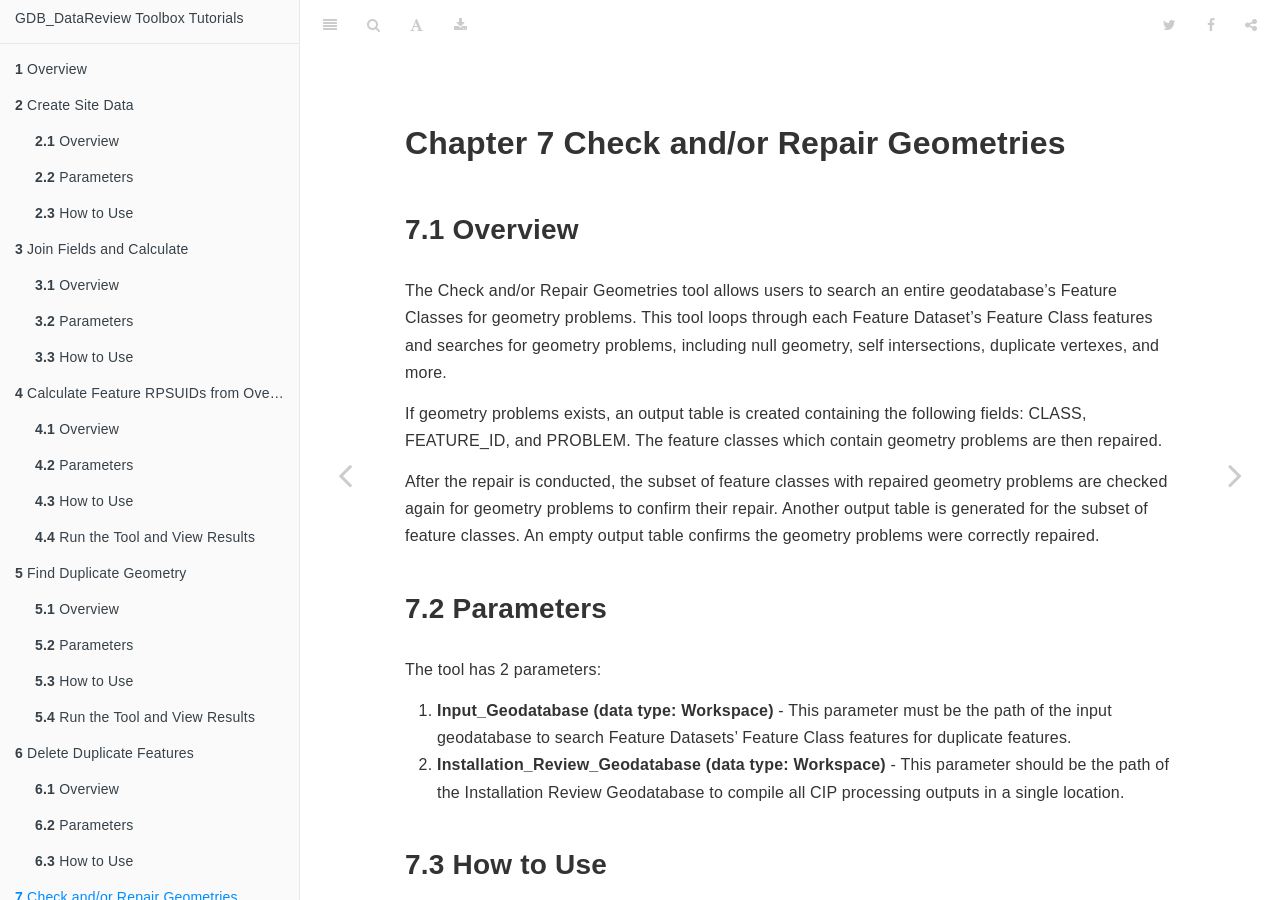
==== commit 0bea87f6: "update tutorialbook html" ====
--- a/tutorialsbook/_book/chkGeom.html
+++ b/tutorialsbook/_book/chkGeom.html
@@ -67,105 +67,114 @@
 
 <li class="divider"></li>
 <li class="chapter" data-level="1" data-path="index.html"><a href="index.html"><i class="fa fa-check"></i><b>1</b> Overview</a></li>
-<li class="chapter" data-level="2" data-path="joinCalc.html"><a href="joinCalc.html"><i class="fa fa-check"></i><b>2</b> Join Fields and Calculate</a><ul>
+<li class="chapter" data-level="2" data-path="siteData.html"><a href="siteData.html"><i class="fa fa-check"></i><b>2</b> Create Site Data</a><ul>
 <li class="chapter" data-level="2.1" data-path="index.html"><a href="index.html#overview"><i class="fa fa-check"></i><b>2.1</b> Overview</a></li>
-<li class="chapter" data-level="2.2" data-path="joinCalc.html"><a href="joinCalc.html#parameters"><i class="fa fa-check"></i><b>2.2</b> Parameters</a></li>
-<li class="chapter" data-level="2.3" data-path="joinCalc.html"><a href="joinCalc.html#how-to-use"><i class="fa fa-check"></i><b>2.3</b> How to Use</a><ul>
-<li class="chapter" data-level="2.3.1" data-path="joinCalc.html"><a href="joinCalc.html#begin-by-opening-the-toolbox"><i class="fa fa-check"></i><b>2.3.1</b> Begin by opening the toolbox</a></li>
-<li class="chapter" data-level="2.3.2" data-path="joinCalc.html"><a href="joinCalc.html#fill-out-the-parameters"><i class="fa fa-check"></i><b>2.3.2</b> Fill out the parameters</a></li>
-<li class="chapter" data-level="2.3.3" data-path="joinCalc.html"><a href="joinCalc.html#run-the-tool-and-view-results"><i class="fa fa-check"></i><b>2.3.3</b> Run the Tool and View Results</a></li>
-</ul></li>
-</ul></li>
-<li class="chapter" data-level="3" data-path="spatjoinCalc.html"><a href="spatjoinCalc.html"><i class="fa fa-check"></i><b>3</b> Calculate Feature RPSUIDs from Overlapping Polygons</a><ul>
-<li class="chapter" data-level="3.1" data-path="spatjoinCalc.html"><a href="spatjoinCalc.html#overview-1"><i class="fa fa-check"></i><b>3.1</b> Overview</a></li>
-<li class="chapter" data-level="3.2" data-path="spatjoinCalc.html"><a href="spatjoinCalc.html#parameters-1"><i class="fa fa-check"></i><b>3.2</b> Parameters</a></li>
-<li class="chapter" data-level="3.3" data-path="spatjoinCalc.html"><a href="spatjoinCalc.html#how-to-use-1"><i class="fa fa-check"></i><b>3.3</b> How to Use</a><ul>
-<li class="chapter" data-level="3.3.1" data-path="spatjoinCalc.html"><a href="spatjoinCalc.html#begin-by-opening-the-toolbox-1"><i class="fa fa-check"></i><b>3.3.1</b> Begin by opening the toolbox</a></li>
-<li class="chapter" data-level="3.3.2" data-path="spatjoinCalc.html"><a href="spatjoinCalc.html#fill-out-the-parameters-1"><i class="fa fa-check"></i><b>3.3.2</b> Fill out the parameters</a></li>
-</ul></li>
-<li class="chapter" data-level="3.4" data-path="spatjoinCalc.html"><a href="spatjoinCalc.html#run-the-tool-and-view-results-1"><i class="fa fa-check"></i><b>3.4</b> Run the Tool and View Results</a></li>
-</ul></li>
-<li class="chapter" data-level="4" data-path="dupGeom.html"><a href="dupGeom.html"><i class="fa fa-check"></i><b>4</b> Find Duplicate Geometry</a><ul>
-<li class="chapter" data-level="4.1" data-path="dupGeom.html"><a href="dupGeom.html#overview-2"><i class="fa fa-check"></i><b>4.1</b> Overview</a></li>
-<li class="chapter" data-level="4.2" data-path="dupGeom.html"><a href="dupGeom.html#parameters-2"><i class="fa fa-check"></i><b>4.2</b> Parameters</a></li>
-<li class="chapter" data-level="4.3" data-path="dupGeom.html"><a href="dupGeom.html#how-to-use-2"><i class="fa fa-check"></i><b>4.3</b> How to Use</a><ul>
-<li class="chapter" data-level="4.3.1" data-path="dupGeom.html"><a href="dupGeom.html#begin-by-opening-the-toolbox-2"><i class="fa fa-check"></i><b>4.3.1</b> Begin by opening the toolbox</a></li>
-<li class="chapter" data-level="4.3.2" data-path="dupGeom.html"><a href="dupGeom.html#fill-out-the-parameters-2"><i class="fa fa-check"></i><b>4.3.2</b> Fill out the parameters</a></li>
-</ul></li>
-<li class="chapter" data-level="4.4" data-path="dupGeom.html"><a href="dupGeom.html#run-the-tool-and-view-results-2"><i class="fa fa-check"></i><b>4.4</b> Run the Tool and View Results</a></li>
-</ul></li>
-<li class="chapter" data-level="5" data-path="delFeats.html"><a href="delFeats.html"><i class="fa fa-check"></i><b>5</b> Delete Duplicate Features</a><ul>
-<li class="chapter" data-level="5.1" data-path="delFeats.html"><a href="delFeats.html#overview-3"><i class="fa fa-check"></i><b>5.1</b> Overview</a></li>
-<li class="chapter" data-level="5.2" data-path="delFeats.html"><a href="delFeats.html#parameters-3"><i class="fa fa-check"></i><b>5.2</b> Parameters</a></li>
-<li class="chapter" data-level="5.3" data-path="delFeats.html"><a href="delFeats.html#how-to-use-3"><i class="fa fa-check"></i><b>5.3</b> How to Use</a><ul>
-<li class="chapter" data-level="5.3.1" data-path="delFeats.html"><a href="delFeats.html#begin-by-opening-the-toolbox-3"><i class="fa fa-check"></i><b>5.3.1</b> Begin by opening the toolbox</a></li>
-<li class="chapter" data-level="5.3.2" data-path="delFeats.html"><a href="delFeats.html#fill-out-the-parameters-3"><i class="fa fa-check"></i><b>5.3.2</b> Fill out the parameters</a></li>
-<li class="chapter" data-level="5.3.3" data-path="delFeats.html"><a href="delFeats.html#run-the-tool-and-view-results-3"><i class="fa fa-check"></i><b>5.3.3</b> Run the Tool and View Results</a></li>
-</ul></li>
-</ul></li>
-<li class="chapter" data-level="6" data-path="chkGeom.html"><a href="chkGeom.html"><i class="fa fa-check"></i><b>6</b> Check and/or Repair Geometries</a><ul>
-<li class="chapter" data-level="6.1" data-path="chkGeom.html"><a href="chkGeom.html#overview-4"><i class="fa fa-check"></i><b>6.1</b> Overview</a></li>
-<li class="chapter" data-level="6.2" data-path="chkGeom.html"><a href="chkGeom.html#parameters-4"><i class="fa fa-check"></i><b>6.2</b> Parameters</a></li>
-<li class="chapter" data-level="6.3" data-path="chkGeom.html"><a href="chkGeom.html#how-to-use-4"><i class="fa fa-check"></i><b>6.3</b> How to Use</a><ul>
-<li class="chapter" data-level="6.3.1" data-path="chkGeom.html"><a href="chkGeom.html#begin-by-opening-the-toolbox-4"><i class="fa fa-check"></i><b>6.3.1</b> Begin by opening the toolbox</a></li>
-<li class="chapter" data-level="6.3.2" data-path="chkGeom.html"><a href="chkGeom.html#fill-out-the-parameters-4"><i class="fa fa-check"></i><b>6.3.2</b> Fill out the parameters</a></li>
-<li class="chapter" data-level="6.3.3" data-path="chkGeom.html"><a href="chkGeom.html#run-the-tool-and-view-results-4"><i class="fa fa-check"></i><b>6.3.3</b> Run the Tool and View Results</a></li>
-</ul></li>
-</ul></li>
-<li class="chapter" data-level="7" data-path="stdAdd1.html"><a href="stdAdd1.html"><i class="fa fa-check"></i><b>7</b> Standardized Address Field</a><ul>
-<li class="chapter" data-level="7.1" data-path="stdAdd1.html"><a href="stdAdd1.html#overview-5"><i class="fa fa-check"></i><b>7.1</b> Overview</a></li>
-<li class="chapter" data-level="7.2" data-path="stdAdd1.html"><a href="stdAdd1.html#parameters-5"><i class="fa fa-check"></i><b>7.2</b> Parameters</a></li>
-<li class="chapter" data-level="7.3" data-path="stdAdd1.html"><a href="stdAdd1.html#how-to-use-5"><i class="fa fa-check"></i><b>7.3</b> How to Use</a><ul>
-<li class="chapter" data-level="7.3.1" data-path="stdAdd1.html"><a href="stdAdd1.html#begin-by-opening-the-toolbox-5"><i class="fa fa-check"></i><b>7.3.1</b> Begin by opening the toolbox</a></li>
-<li class="chapter" data-level="7.3.2" data-path="stdAdd1.html"><a href="stdAdd1.html#fill-out-the-parameters-5"><i class="fa fa-check"></i><b>7.3.2</b> Fill out the parameters</a></li>
-<li class="chapter" data-level="7.3.3" data-path="stdAdd1.html"><a href="stdAdd1.html#run-the-tool-and-view-results-5"><i class="fa fa-check"></i><b>7.3.3</b> Run the Tool and View Results</a></li>
-</ul></li>
-</ul></li>
-<li class="chapter" data-level="8" data-path="std3.html"><a href="std3.html"><i class="fa fa-check"></i><b>8</b> Standardized Road Prefix, Name, and Suffix</a><ul>
-<li class="chapter" data-level="8.1" data-path="std3.html"><a href="std3.html#overview-6"><i class="fa fa-check"></i><b>8.1</b> Overview</a></li>
-<li class="chapter" data-level="8.2" data-path="std3.html"><a href="std3.html#parameters-6"><i class="fa fa-check"></i><b>8.2</b> Parameters</a></li>
-<li class="chapter" data-level="8.3" data-path="std3.html"><a href="std3.html#how-to-use-6"><i class="fa fa-check"></i><b>8.3</b> How to Use</a><ul>
-<li class="chapter" data-level="8.3.1" data-path="std3.html"><a href="std3.html#begin-by-opening-the-toolbox-6"><i class="fa fa-check"></i><b>8.3.1</b> Begin by opening the toolbox</a></li>
-<li class="chapter" data-level="8.3.2" data-path="std3.html"><a href="std3.html#fill-out-the-parameters-6"><i class="fa fa-check"></i><b>8.3.2</b> Fill out the parameters</a></li>
-</ul></li>
-<li class="chapter" data-level="8.4" data-path="std3.html"><a href="std3.html#run-the-tool-and-view-results-6"><i class="fa fa-check"></i><b>8.4</b> Run the Tool and View Results</a></li>
-</ul></li>
-<li class="chapter" data-level="9" data-path="indtSearch.html"><a href="indtSearch.html"><i class="fa fa-check"></i><b>9</b> Search for Missing and Indeterminant Data</a><ul>
-<li class="chapter" data-level="9.1" data-path="indtSearch.html"><a href="indtSearch.html#overview-7"><i class="fa fa-check"></i><b>9.1</b> Overview</a></li>
-<li class="chapter" data-level="9.2" data-path="indtSearch.html"><a href="indtSearch.html#parameters-7"><i class="fa fa-check"></i><b>9.2</b> Parameters</a></li>
-<li class="chapter" data-level="9.3" data-path="indtSearch.html"><a href="indtSearch.html#how-to-use-7"><i class="fa fa-check"></i><b>9.3</b> How to Use</a><ul>
-<li class="chapter" data-level="9.3.1" data-path="indtSearch.html"><a href="indtSearch.html#begin-by-opening-the-toolbox-7"><i class="fa fa-check"></i><b>9.3.1</b> Begin by opening the toolbox</a></li>
-<li class="chapter" data-level="9.3.2" data-path="indtSearch.html"><a href="indtSearch.html#fill-out-the-parameters-7"><i class="fa fa-check"></i><b>9.3.2</b> Fill out the parameters</a></li>
-</ul></li>
-<li class="chapter" data-level="9.4" data-path="indtSearch.html"><a href="indtSearch.html#run-the-tool-and-view-results-7"><i class="fa fa-check"></i><b>9.4</b> Run the Tool and View Results</a></li>
-</ul></li>
-<li class="chapter" data-level="10" data-path="summIndt.html"><a href="summIndt.html"><i class="fa fa-check"></i><b>10</b> Summarise Indeterminant/Missing Data Tables</a><ul>
-<li class="chapter" data-level="10.1" data-path="summIndt.html"><a href="summIndt.html#overview-8"><i class="fa fa-check"></i><b>10.1</b> Overview</a></li>
-<li class="chapter" data-level="10.2" data-path="summIndt.html"><a href="summIndt.html#parameters-8"><i class="fa fa-check"></i><b>10.2</b> Parameters</a></li>
-<li class="chapter" data-level="10.3" data-path="summIndt.html"><a href="summIndt.html#disclaimer"><i class="fa fa-check"></i><b>10.3</b> Disclaimer</a></li>
-<li class="chapter" data-level="10.4" data-path="summIndt.html"><a href="summIndt.html#how-to-use-8"><i class="fa fa-check"></i><b>10.4</b> How to Use</a><ul>
-<li class="chapter" data-level="10.4.1" data-path="summIndt.html"><a href="summIndt.html#begin-by-opening-the-toolbox-8"><i class="fa fa-check"></i><b>10.4.1</b> Begin by opening the toolbox</a></li>
-<li class="chapter" data-level="10.4.2" data-path="summIndt.html"><a href="summIndt.html#fill-out-the-parameters-8"><i class="fa fa-check"></i><b>10.4.2</b> Fill out the parameters</a></li>
-</ul></li>
-<li class="chapter" data-level="10.5" data-path="summIndt.html"><a href="summIndt.html#run-the-tool-and-view-results-8"><i class="fa fa-check"></i><b>10.5</b> Run the Tool and View Results</a></li>
-</ul></li>
-<li class="chapter" data-level="11" data-path="exMeta.html"><a href="exMeta.html"><i class="fa fa-check"></i><b>11</b> Batch Export Metadata</a><ul>
-<li class="chapter" data-level="11.1" data-path="exMeta.html"><a href="exMeta.html#overview-9"><i class="fa fa-check"></i><b>11.1</b> Overview</a></li>
-<li class="chapter" data-level="11.2" data-path="exMeta.html"><a href="exMeta.html#parameters-9"><i class="fa fa-check"></i><b>11.2</b> Parameters</a></li>
-<li class="chapter" data-level="11.3" data-path="exMeta.html"><a href="exMeta.html#how-to-use-9"><i class="fa fa-check"></i><b>11.3</b> How to Use</a><ul>
-<li class="chapter" data-level="11.3.1" data-path="exMeta.html"><a href="exMeta.html#begin-by-opening-the-toolbox-9"><i class="fa fa-check"></i><b>11.3.1</b> Begin by opening the toolbox</a></li>
-<li class="chapter" data-level="11.3.2" data-path="exMeta.html"><a href="exMeta.html#fill-out-the-parameters-9"><i class="fa fa-check"></i><b>11.3.2</b> Fill out the parameters</a></li>
-</ul></li>
-<li class="chapter" data-level="11.4" data-path="exMeta.html"><a href="exMeta.html#run-the-tool-and-view-results-9"><i class="fa fa-check"></i><b>11.4</b> Run the Tool and View Results</a></li>
-</ul></li>
-<li class="chapter" data-level="12" data-path="imMeta.html"><a href="imMeta.html"><i class="fa fa-check"></i><b>12</b> Batch Import Metadata</a><ul>
-<li class="chapter" data-level="12.1" data-path="imMeta.html"><a href="imMeta.html#overview-10"><i class="fa fa-check"></i><b>12.1</b> Overview</a></li>
-<li class="chapter" data-level="12.2" data-path="imMeta.html"><a href="imMeta.html#parameters-10"><i class="fa fa-check"></i><b>12.2</b> Parameters</a></li>
-<li class="chapter" data-level="12.3" data-path="imMeta.html"><a href="imMeta.html#how-to-use-10"><i class="fa fa-check"></i><b>12.3</b> How to Use</a><ul>
-<li class="chapter" data-level="12.3.1" data-path="imMeta.html"><a href="imMeta.html#begin-by-opening-the-toolbox-10"><i class="fa fa-check"></i><b>12.3.1</b> Begin by opening the toolbox</a></li>
-<li class="chapter" data-level="12.3.2" data-path="imMeta.html"><a href="imMeta.html#fill-out-the-parameters-10"><i class="fa fa-check"></i><b>12.3.2</b> Fill out the parameters</a></li>
-</ul></li>
-<li class="chapter" data-level="12.4" data-path="imMeta.html"><a href="imMeta.html#run-the-tool-and-view-results-10"><i class="fa fa-check"></i><b>12.4</b> Run the Tool and View Results</a></li>
+<li class="chapter" data-level="2.2" data-path="siteData.html"><a href="siteData.html#parameters"><i class="fa fa-check"></i><b>2.2</b> Parameters</a></li>
+<li class="chapter" data-level="2.3" data-path="siteData.html"><a href="siteData.html#how-to-use"><i class="fa fa-check"></i><b>2.3</b> How to Use</a><ul>
+<li class="chapter" data-level="2.3.1" data-path="siteData.html"><a href="siteData.html#begin-by-opening-the-toolbox"><i class="fa fa-check"></i><b>2.3.1</b> Begin by opening the toolbox</a></li>
+<li class="chapter" data-level="2.3.2" data-path="siteData.html"><a href="siteData.html#fill-out-the-parameters"><i class="fa fa-check"></i><b>2.3.2</b> Fill out the parameters</a></li>
+<li class="chapter" data-level="2.3.3" data-path="siteData.html"><a href="siteData.html#run-the-tool-and-view-results"><i class="fa fa-check"></i><b>2.3.3</b> Run the Tool and View Results</a></li>
+</ul></li>
+</ul></li>
+<li class="chapter" data-level="3" data-path="joinCalc.html"><a href="joinCalc.html"><i class="fa fa-check"></i><b>3</b> Join Fields and Calculate</a><ul>
+<li class="chapter" data-level="3.1" data-path="joinCalc.html"><a href="joinCalc.html#overview-1"><i class="fa fa-check"></i><b>3.1</b> Overview</a></li>
+<li class="chapter" data-level="3.2" data-path="joinCalc.html"><a href="joinCalc.html#parameters-1"><i class="fa fa-check"></i><b>3.2</b> Parameters</a></li>
+<li class="chapter" data-level="3.3" data-path="joinCalc.html"><a href="joinCalc.html#how-to-use-1"><i class="fa fa-check"></i><b>3.3</b> How to Use</a><ul>
+<li class="chapter" data-level="3.3.1" data-path="joinCalc.html"><a href="joinCalc.html#begin-by-opening-the-toolbox-1"><i class="fa fa-check"></i><b>3.3.1</b> Begin by opening the toolbox</a></li>
+<li class="chapter" data-level="3.3.2" data-path="joinCalc.html"><a href="joinCalc.html#fill-out-the-parameters-1"><i class="fa fa-check"></i><b>3.3.2</b> Fill out the parameters</a></li>
+<li class="chapter" data-level="3.3.3" data-path="joinCalc.html"><a href="joinCalc.html#run-the-tool-and-view-results-1"><i class="fa fa-check"></i><b>3.3.3</b> Run the Tool and View Results</a></li>
+</ul></li>
+</ul></li>
+<li class="chapter" data-level="4" data-path="spatjoinCalc.html"><a href="spatjoinCalc.html"><i class="fa fa-check"></i><b>4</b> Calculate Feature RPSUIDs from Overlapping Polygons</a><ul>
+<li class="chapter" data-level="4.1" data-path="spatjoinCalc.html"><a href="spatjoinCalc.html#overview-2"><i class="fa fa-check"></i><b>4.1</b> Overview</a></li>
+<li class="chapter" data-level="4.2" data-path="spatjoinCalc.html"><a href="spatjoinCalc.html#parameters-2"><i class="fa fa-check"></i><b>4.2</b> Parameters</a></li>
+<li class="chapter" data-level="4.3" data-path="spatjoinCalc.html"><a href="spatjoinCalc.html#how-to-use-2"><i class="fa fa-check"></i><b>4.3</b> How to Use</a><ul>
+<li class="chapter" data-level="4.3.1" data-path="spatjoinCalc.html"><a href="spatjoinCalc.html#begin-by-opening-the-toolbox-2"><i class="fa fa-check"></i><b>4.3.1</b> Begin by opening the toolbox</a></li>
+<li class="chapter" data-level="4.3.2" data-path="spatjoinCalc.html"><a href="spatjoinCalc.html#fill-out-the-parameters-2"><i class="fa fa-check"></i><b>4.3.2</b> Fill out the parameters</a></li>
+</ul></li>
+<li class="chapter" data-level="4.4" data-path="spatjoinCalc.html"><a href="spatjoinCalc.html#run-the-tool-and-view-results-2"><i class="fa fa-check"></i><b>4.4</b> Run the Tool and View Results</a></li>
+</ul></li>
+<li class="chapter" data-level="5" data-path="dupGeom.html"><a href="dupGeom.html"><i class="fa fa-check"></i><b>5</b> Find Duplicate Geometry</a><ul>
+<li class="chapter" data-level="5.1" data-path="dupGeom.html"><a href="dupGeom.html#overview-3"><i class="fa fa-check"></i><b>5.1</b> Overview</a></li>
+<li class="chapter" data-level="5.2" data-path="dupGeom.html"><a href="dupGeom.html#parameters-3"><i class="fa fa-check"></i><b>5.2</b> Parameters</a></li>
+<li class="chapter" data-level="5.3" data-path="dupGeom.html"><a href="dupGeom.html#how-to-use-3"><i class="fa fa-check"></i><b>5.3</b> How to Use</a><ul>
+<li class="chapter" data-level="5.3.1" data-path="dupGeom.html"><a href="dupGeom.html#begin-by-opening-the-toolbox-3"><i class="fa fa-check"></i><b>5.3.1</b> Begin by opening the toolbox</a></li>
+<li class="chapter" data-level="5.3.2" data-path="dupGeom.html"><a href="dupGeom.html#fill-out-the-parameters-3"><i class="fa fa-check"></i><b>5.3.2</b> Fill out the parameters</a></li>
+</ul></li>
+<li class="chapter" data-level="5.4" data-path="dupGeom.html"><a href="dupGeom.html#run-the-tool-and-view-results-3"><i class="fa fa-check"></i><b>5.4</b> Run the Tool and View Results</a></li>
+</ul></li>
+<li class="chapter" data-level="6" data-path="delFeats.html"><a href="delFeats.html"><i class="fa fa-check"></i><b>6</b> Delete Duplicate Features</a><ul>
+<li class="chapter" data-level="6.1" data-path="delFeats.html"><a href="delFeats.html#overview-4"><i class="fa fa-check"></i><b>6.1</b> Overview</a></li>
+<li class="chapter" data-level="6.2" data-path="delFeats.html"><a href="delFeats.html#parameters-4"><i class="fa fa-check"></i><b>6.2</b> Parameters</a></li>
+<li class="chapter" data-level="6.3" data-path="delFeats.html"><a href="delFeats.html#how-to-use-4"><i class="fa fa-check"></i><b>6.3</b> How to Use</a><ul>
+<li class="chapter" data-level="6.3.1" data-path="delFeats.html"><a href="delFeats.html#begin-by-opening-the-toolbox-4"><i class="fa fa-check"></i><b>6.3.1</b> Begin by opening the toolbox</a></li>
+<li class="chapter" data-level="6.3.2" data-path="delFeats.html"><a href="delFeats.html#fill-out-the-parameters-4"><i class="fa fa-check"></i><b>6.3.2</b> Fill out the parameters</a></li>
+<li class="chapter" data-level="6.3.3" data-path="delFeats.html"><a href="delFeats.html#run-the-tool-and-view-results-4"><i class="fa fa-check"></i><b>6.3.3</b> Run the Tool and View Results</a></li>
+</ul></li>
+</ul></li>
+<li class="chapter" data-level="7" data-path="chkGeom.html"><a href="chkGeom.html"><i class="fa fa-check"></i><b>7</b> Check and/or Repair Geometries</a><ul>
+<li class="chapter" data-level="7.1" data-path="chkGeom.html"><a href="chkGeom.html#overview-5"><i class="fa fa-check"></i><b>7.1</b> Overview</a></li>
+<li class="chapter" data-level="7.2" data-path="chkGeom.html"><a href="chkGeom.html#parameters-5"><i class="fa fa-check"></i><b>7.2</b> Parameters</a></li>
+<li class="chapter" data-level="7.3" data-path="chkGeom.html"><a href="chkGeom.html#how-to-use-5"><i class="fa fa-check"></i><b>7.3</b> How to Use</a><ul>
+<li class="chapter" data-level="7.3.1" data-path="chkGeom.html"><a href="chkGeom.html#begin-by-opening-the-toolbox-5"><i class="fa fa-check"></i><b>7.3.1</b> Begin by opening the toolbox</a></li>
+<li class="chapter" data-level="7.3.2" data-path="chkGeom.html"><a href="chkGeom.html#fill-out-the-parameters-5"><i class="fa fa-check"></i><b>7.3.2</b> Fill out the parameters</a></li>
+<li class="chapter" data-level="7.3.3" data-path="chkGeom.html"><a href="chkGeom.html#run-the-tool-and-view-results-5"><i class="fa fa-check"></i><b>7.3.3</b> Run the Tool and View Results</a></li>
+</ul></li>
+</ul></li>
+<li class="chapter" data-level="8" data-path="stdAdd1.html"><a href="stdAdd1.html"><i class="fa fa-check"></i><b>8</b> Standardized Address Field</a><ul>
+<li class="chapter" data-level="8.1" data-path="stdAdd1.html"><a href="stdAdd1.html#overview-6"><i class="fa fa-check"></i><b>8.1</b> Overview</a></li>
+<li class="chapter" data-level="8.2" data-path="stdAdd1.html"><a href="stdAdd1.html#parameters-6"><i class="fa fa-check"></i><b>8.2</b> Parameters</a></li>
+<li class="chapter" data-level="8.3" data-path="stdAdd1.html"><a href="stdAdd1.html#how-to-use-6"><i class="fa fa-check"></i><b>8.3</b> How to Use</a><ul>
+<li class="chapter" data-level="8.3.1" data-path="stdAdd1.html"><a href="stdAdd1.html#begin-by-opening-the-toolbox-6"><i class="fa fa-check"></i><b>8.3.1</b> Begin by opening the toolbox</a></li>
+<li class="chapter" data-level="8.3.2" data-path="stdAdd1.html"><a href="stdAdd1.html#fill-out-the-parameters-6"><i class="fa fa-check"></i><b>8.3.2</b> Fill out the parameters</a></li>
+<li class="chapter" data-level="8.3.3" data-path="stdAdd1.html"><a href="stdAdd1.html#run-the-tool-and-view-results-6"><i class="fa fa-check"></i><b>8.3.3</b> Run the Tool and View Results</a></li>
+</ul></li>
+</ul></li>
+<li class="chapter" data-level="9" data-path="std3.html"><a href="std3.html"><i class="fa fa-check"></i><b>9</b> Standardized Road Prefix, Name, and Suffix</a><ul>
+<li class="chapter" data-level="9.1" data-path="std3.html"><a href="std3.html#overview-7"><i class="fa fa-check"></i><b>9.1</b> Overview</a></li>
+<li class="chapter" data-level="9.2" data-path="std3.html"><a href="std3.html#parameters-7"><i class="fa fa-check"></i><b>9.2</b> Parameters</a></li>
+<li class="chapter" data-level="9.3" data-path="std3.html"><a href="std3.html#how-to-use-7"><i class="fa fa-check"></i><b>9.3</b> How to Use</a><ul>
+<li class="chapter" data-level="9.3.1" data-path="std3.html"><a href="std3.html#begin-by-opening-the-toolbox-7"><i class="fa fa-check"></i><b>9.3.1</b> Begin by opening the toolbox</a></li>
+<li class="chapter" data-level="9.3.2" data-path="std3.html"><a href="std3.html#fill-out-the-parameters-7"><i class="fa fa-check"></i><b>9.3.2</b> Fill out the parameters</a></li>
+</ul></li>
+<li class="chapter" data-level="9.4" data-path="std3.html"><a href="std3.html#run-the-tool-and-view-results-7"><i class="fa fa-check"></i><b>9.4</b> Run the Tool and View Results</a></li>
+</ul></li>
+<li class="chapter" data-level="10" data-path="indtSearch.html"><a href="indtSearch.html"><i class="fa fa-check"></i><b>10</b> Search for Missing and Indeterminant Data</a><ul>
+<li class="chapter" data-level="10.1" data-path="indtSearch.html"><a href="indtSearch.html#overview-8"><i class="fa fa-check"></i><b>10.1</b> Overview</a></li>
+<li class="chapter" data-level="10.2" data-path="indtSearch.html"><a href="indtSearch.html#parameters-8"><i class="fa fa-check"></i><b>10.2</b> Parameters</a></li>
+<li class="chapter" data-level="10.3" data-path="indtSearch.html"><a href="indtSearch.html#how-to-use-8"><i class="fa fa-check"></i><b>10.3</b> How to Use</a><ul>
+<li class="chapter" data-level="10.3.1" data-path="indtSearch.html"><a href="indtSearch.html#begin-by-opening-the-toolbox-8"><i class="fa fa-check"></i><b>10.3.1</b> Begin by opening the toolbox</a></li>
+<li class="chapter" data-level="10.3.2" data-path="indtSearch.html"><a href="indtSearch.html#fill-out-the-parameters-8"><i class="fa fa-check"></i><b>10.3.2</b> Fill out the parameters</a></li>
+</ul></li>
+<li class="chapter" data-level="10.4" data-path="indtSearch.html"><a href="indtSearch.html#run-the-tool-and-view-results-8"><i class="fa fa-check"></i><b>10.4</b> Run the Tool and View Results</a></li>
+</ul></li>
+<li class="chapter" data-level="11" data-path="summIndt.html"><a href="summIndt.html"><i class="fa fa-check"></i><b>11</b> Summarise Indeterminant/Missing Data Tables</a><ul>
+<li class="chapter" data-level="11.1" data-path="summIndt.html"><a href="summIndt.html#overview-9"><i class="fa fa-check"></i><b>11.1</b> Overview</a></li>
+<li class="chapter" data-level="11.2" data-path="summIndt.html"><a href="summIndt.html#parameters-9"><i class="fa fa-check"></i><b>11.2</b> Parameters</a></li>
+<li class="chapter" data-level="11.3" data-path="summIndt.html"><a href="summIndt.html#disclaimer"><i class="fa fa-check"></i><b>11.3</b> Disclaimer</a></li>
+<li class="chapter" data-level="11.4" data-path="summIndt.html"><a href="summIndt.html#how-to-use-9"><i class="fa fa-check"></i><b>11.4</b> How to Use</a><ul>
+<li class="chapter" data-level="11.4.1" data-path="summIndt.html"><a href="summIndt.html#begin-by-opening-the-toolbox-9"><i class="fa fa-check"></i><b>11.4.1</b> Begin by opening the toolbox</a></li>
+<li class="chapter" data-level="11.4.2" data-path="summIndt.html"><a href="summIndt.html#fill-out-the-parameters-9"><i class="fa fa-check"></i><b>11.4.2</b> Fill out the parameters</a></li>
+</ul></li>
+<li class="chapter" data-level="11.5" data-path="summIndt.html"><a href="summIndt.html#run-the-tool-and-view-results-9"><i class="fa fa-check"></i><b>11.5</b> Run the Tool and View Results</a></li>
+</ul></li>
+<li class="chapter" data-level="12" data-path="exMeta.html"><a href="exMeta.html"><i class="fa fa-check"></i><b>12</b> Batch Export Metadata</a><ul>
+<li class="chapter" data-level="12.1" data-path="exMeta.html"><a href="exMeta.html#overview-10"><i class="fa fa-check"></i><b>12.1</b> Overview</a></li>
+<li class="chapter" data-level="12.2" data-path="exMeta.html"><a href="exMeta.html#parameters-10"><i class="fa fa-check"></i><b>12.2</b> Parameters</a></li>
+<li class="chapter" data-level="12.3" data-path="exMeta.html"><a href="exMeta.html#how-to-use-10"><i class="fa fa-check"></i><b>12.3</b> How to Use</a><ul>
+<li class="chapter" data-level="12.3.1" data-path="exMeta.html"><a href="exMeta.html#begin-by-opening-the-toolbox-10"><i class="fa fa-check"></i><b>12.3.1</b> Begin by opening the toolbox</a></li>
+<li class="chapter" data-level="12.3.2" data-path="exMeta.html"><a href="exMeta.html#fill-out-the-parameters-10"><i class="fa fa-check"></i><b>12.3.2</b> Fill out the parameters</a></li>
+</ul></li>
+<li class="chapter" data-level="12.4" data-path="exMeta.html"><a href="exMeta.html#run-the-tool-and-view-results-10"><i class="fa fa-check"></i><b>12.4</b> Run the Tool and View Results</a></li>
+</ul></li>
+<li class="chapter" data-level="13" data-path="imMeta.html"><a href="imMeta.html"><i class="fa fa-check"></i><b>13</b> Batch Import Metadata</a><ul>
+<li class="chapter" data-level="13.1" data-path="imMeta.html"><a href="imMeta.html#overview-11"><i class="fa fa-check"></i><b>13.1</b> Overview</a></li>
+<li class="chapter" data-level="13.2" data-path="imMeta.html"><a href="imMeta.html#parameters-11"><i class="fa fa-check"></i><b>13.2</b> Parameters</a></li>
+<li class="chapter" data-level="13.3" data-path="imMeta.html"><a href="imMeta.html#how-to-use-11"><i class="fa fa-check"></i><b>13.3</b> How to Use</a><ul>
+<li class="chapter" data-level="13.3.1" data-path="imMeta.html"><a href="imMeta.html#begin-by-opening-the-toolbox-11"><i class="fa fa-check"></i><b>13.3.1</b> Begin by opening the toolbox</a></li>
+<li class="chapter" data-level="13.3.2" data-path="imMeta.html"><a href="imMeta.html#fill-out-the-parameters-11"><i class="fa fa-check"></i><b>13.3.2</b> Fill out the parameters</a></li>
+</ul></li>
+<li class="chapter" data-level="13.4" data-path="imMeta.html"><a href="imMeta.html#run-the-tool-and-view-results-11"><i class="fa fa-check"></i><b>13.4</b> Run the Tool and View Results</a></li>
 </ul></li>
 <li class="divider"></li>
 <li><a href="https://github.com/rstudio/bookdown" target="blank">Published with bookdown</a></li>
@@ -188,15 +197,15 @@
 
             <section class="normal" id="section-">
 <div id="chkGeom" class="section level1">
-<h1><span class="header-section-number">Chapter 6</span> Check and/or Repair Geometries</h1>
-<div id="overview-4" class="section level2">
-<h2><span class="header-section-number">6.1</span> Overview</h2>
+<h1><span class="header-section-number">Chapter 7</span> Check and/or Repair Geometries</h1>
+<div id="overview-5" class="section level2">
+<h2><span class="header-section-number">7.1</span> Overview</h2>
 <p>The Check and/or Repair Geometries tool allows users to search an entire geodatabase’s Feature Classes for geometry problems. This tool loops through each Feature Dataset’s Feature Class features and searches for geometry problems, including null geometry, self intersections, duplicate vertexes, and more.</p>
 <p>If geometry problems exists, an output table is created containing the following fields: CLASS, FEATURE_ID, and PROBLEM. The feature classes which contain geometry problems are then repaired.</p>
 <p>After the repair is conducted, the subset of feature classes with repaired geometry problems are checked again for geometry problems to confirm their repair. Another output table is generated for the subset of feature classes. An empty output table confirms the geometry problems were correctly repaired.</p>
 </div>
-<div id="parameters-4" class="section level2">
-<h2><span class="header-section-number">6.2</span> Parameters</h2>
+<div id="parameters-5" class="section level2">
+<h2><span class="header-section-number">7.2</span> Parameters</h2>
 <p>The tool has 2 parameters:</p>
 <ol style="list-style-type: decimal">
 <li><strong>Input_Geodatabase (data type: Workspace)</strong> - This parameter must be the path of the input geodatabase to search Feature Datasets’ Feature Class features for duplicate features.<br />
@@ -204,43 +213,43 @@
 <li><strong>Installation_Review_Geodatabase (data type: Workspace)</strong> - This parameter should be the path of the Installation Review Geodatabase to compile all CIP processing outputs in a single location.</li>
 </ol>
 </div>
-<div id="how-to-use-4" class="section level2">
-<h2><span class="header-section-number">6.3</span> How to Use</h2>
-<div id="begin-by-opening-the-toolbox-4" class="section level3">
-<h3><span class="header-section-number">6.3.1</span> Begin by opening the toolbox</h3>
-Navigate to the location of the script toolbox, then right-click the ‘Check and/or Repair Geometry’ script tool to open (Fig. <a href="chkGeom.html#fig:chkGopen">6.1</a>).
+<div id="how-to-use-5" class="section level2">
+<h2><span class="header-section-number">7.3</span> How to Use</h2>
+<div id="begin-by-opening-the-toolbox-5" class="section level3">
+<h3><span class="header-section-number">7.3.1</span> Begin by opening the toolbox</h3>
+Navigate to the location of the script toolbox, then right-click the ‘Check and/or Repair Geometry’ script tool to open (Fig. <a href="chkGeom.html#fig:chkGopen">7.1</a>).
 <div class="figure" style="text-align: center"><span id="fig:chkGopen"></span>
 <img src="figures/chkG-open.jpg" alt="Opening the Delete Duplicate Features tool"  />
 <p class="caption">
-Figure 6.1: Opening the Delete Duplicate Features tool
+Figure 7.1: Opening the Delete Duplicate Features tool
 </p>
 </div>
 </div>
-<div id="fill-out-the-parameters-4" class="section level3">
-<h3><span class="header-section-number">6.3.2</span> Fill out the parameters</h3>
-Next, fill out the parameters for the tool. Here, we want to search all Feature Classes within Feature Datasets in the Example.gdb for duplicate features (Fig. <a href="chkGeom.html#fig:chkGparams">6.2</a>). Last, we specify where we want to output the resulting tables, prefereably in an Installation Review geodatabase specifically for holding CIP processing results.<br />
+<div id="fill-out-the-parameters-5" class="section level3">
+<h3><span class="header-section-number">7.3.2</span> Fill out the parameters</h3>
+Next, fill out the parameters for the tool. Here, we want to search all Feature Classes within Feature Datasets in the Example.gdb for duplicate features (Fig. <a href="chkGeom.html#fig:chkGparams">7.2</a>). Last, we specify where we want to output the resulting tables, prefereably in an Installation Review geodatabase specifically for holding CIP processing results.<br />
 
 <div class="figure" style="text-align: center"><span id="fig:chkGparams"></span>
 <img src="figures/chkG-params.jpg" alt="Delete Duplicate Features parameters"  />
 <p class="caption">
-Figure 6.2: Delete Duplicate Features parameters
+Figure 7.2: Delete Duplicate Features parameters
 </p>
 </div>
 </div>
-<div id="run-the-tool-and-view-results-4" class="section level3">
-<h3><span class="header-section-number">6.3.3</span> Run the Tool and View Results</h3>
-While the tool runs (with Background Processing disabled), we can see the messages from the tool, which displays the following: how many feature classes are being checked for geometry problems, how many geometry problems that were found, where the output results are found, how many and which feature classes will be processed to repair geometry problems, how many feature classes are being re-checked for geometry errors, and how many geometry problems were found after the re-check (Fig. <a href="chkGeom.html#fig:chkGmessages">6.3</a>).
+<div id="run-the-tool-and-view-results-5" class="section level3">
+<h3><span class="header-section-number">7.3.3</span> Run the Tool and View Results</h3>
+While the tool runs (with Background Processing disabled), we can see the messages from the tool, which displays the following: how many feature classes are being checked for geometry problems, how many geometry problems that were found, where the output results are found, how many and which feature classes will be processed to repair geometry problems, how many feature classes are being re-checked for geometry errors, and how many geometry problems were found after the re-check (Fig. <a href="chkGeom.html#fig:chkGmessages">7.3</a>).
 <div class="figure" style="text-align: center"><span id="fig:chkGmessages"></span>
 <img src="figures/chkG-messages.jpg" alt="Delete Duplicate Features messages"  />
 <p class="caption">
-Figure 6.3: Delete Duplicate Features messages
+Figure 7.3: Delete Duplicate Features messages
 </p>
 </div>
-<p>Here, we see that 16 geometry problems were found in the Yaeger CIP geodatabase across 10 different feature classes, with each listed. A re-check was conducted on the 10 feature classes and then 0 geometry problems were found (Fig. <a href="chkGeom.html#fig:chkGafter">6.4</a>).</p>
+<p>Here, we see that 16 geometry problems were found in the Yaeger CIP geodatabase across 10 different feature classes, with each listed. A re-check was conducted on the 10 feature classes and then 0 geometry problems were found (Fig. <a href="chkGeom.html#fig:chkGafter">7.4</a>).</p>
 <div class="figure" style="text-align: center"><span id="fig:chkGafter"></span>
 <img src="figures/chkG-after.jpg" alt="Delete Duplicate Features messages"  />
 <p class="caption">
-Figure 6.4: Delete Duplicate Features messages
+Figure 7.4: Delete Duplicate Features messages
 </p>
 </div>
 
